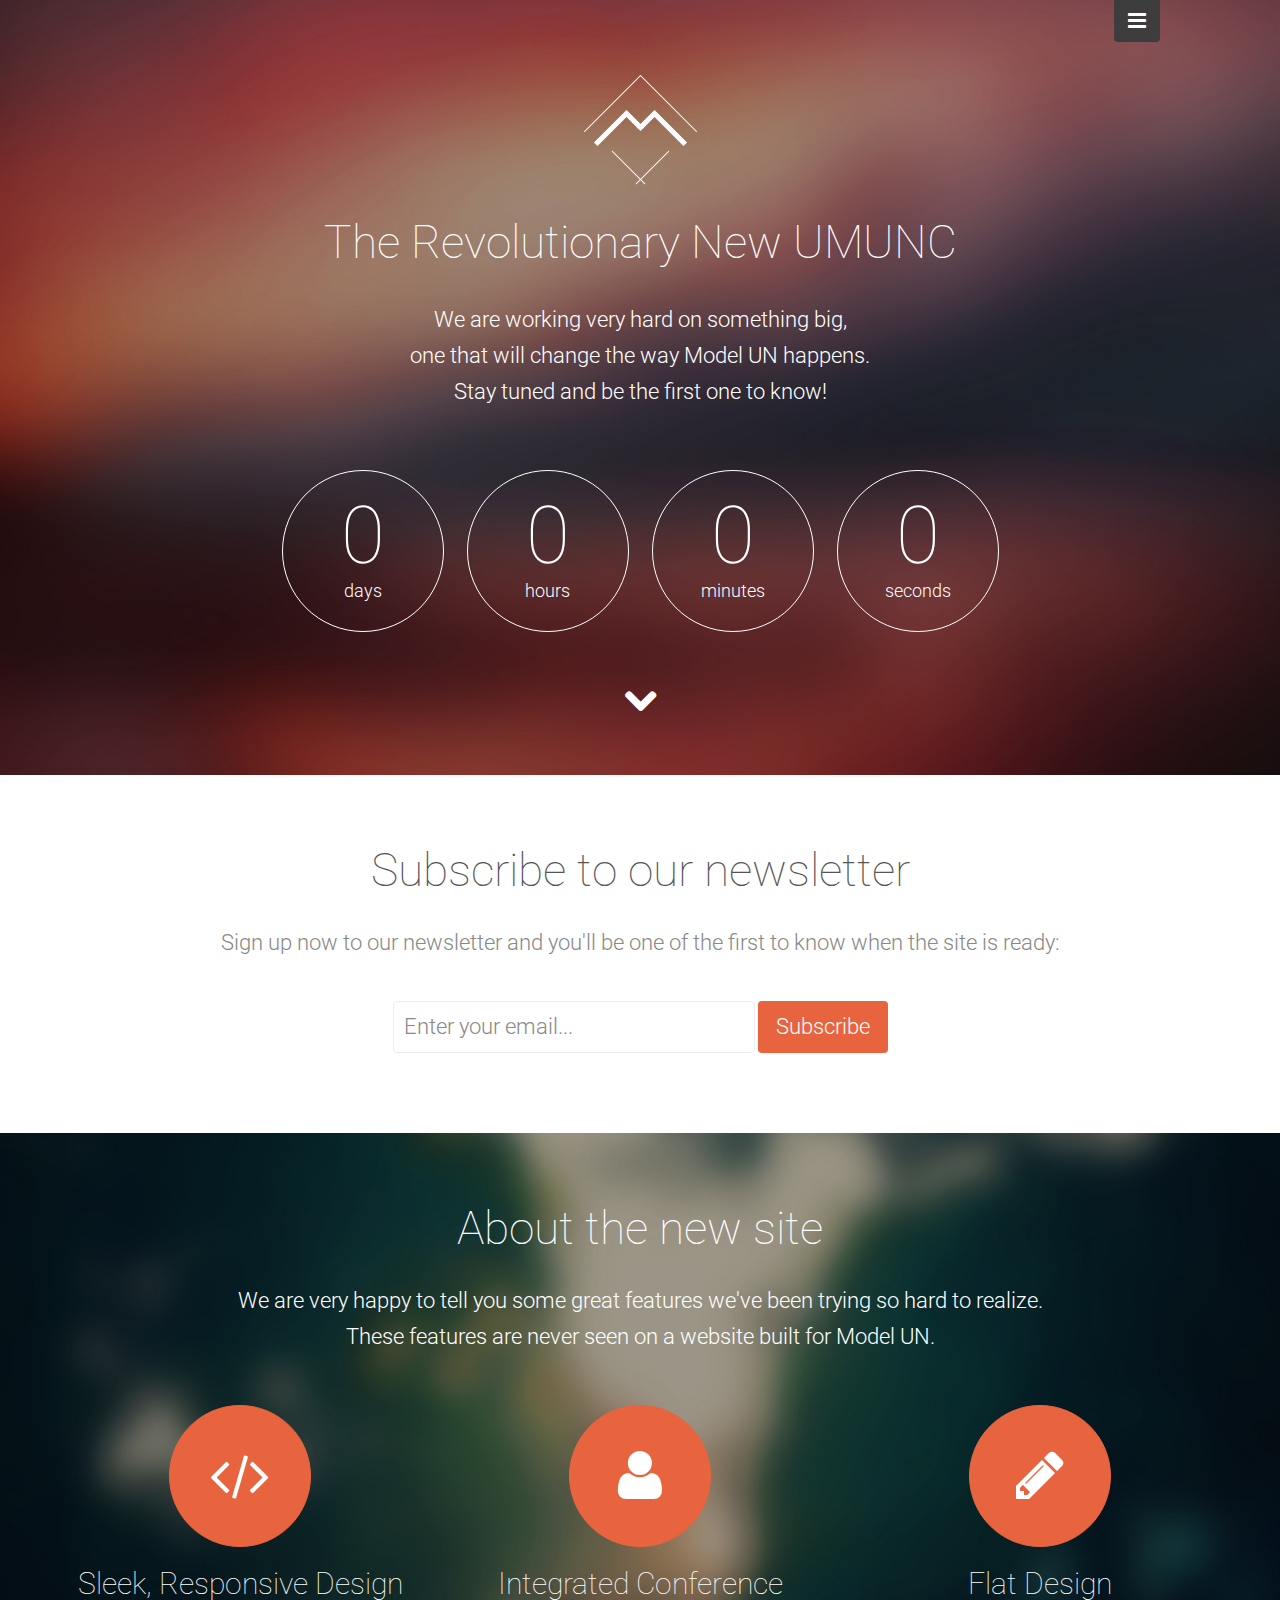
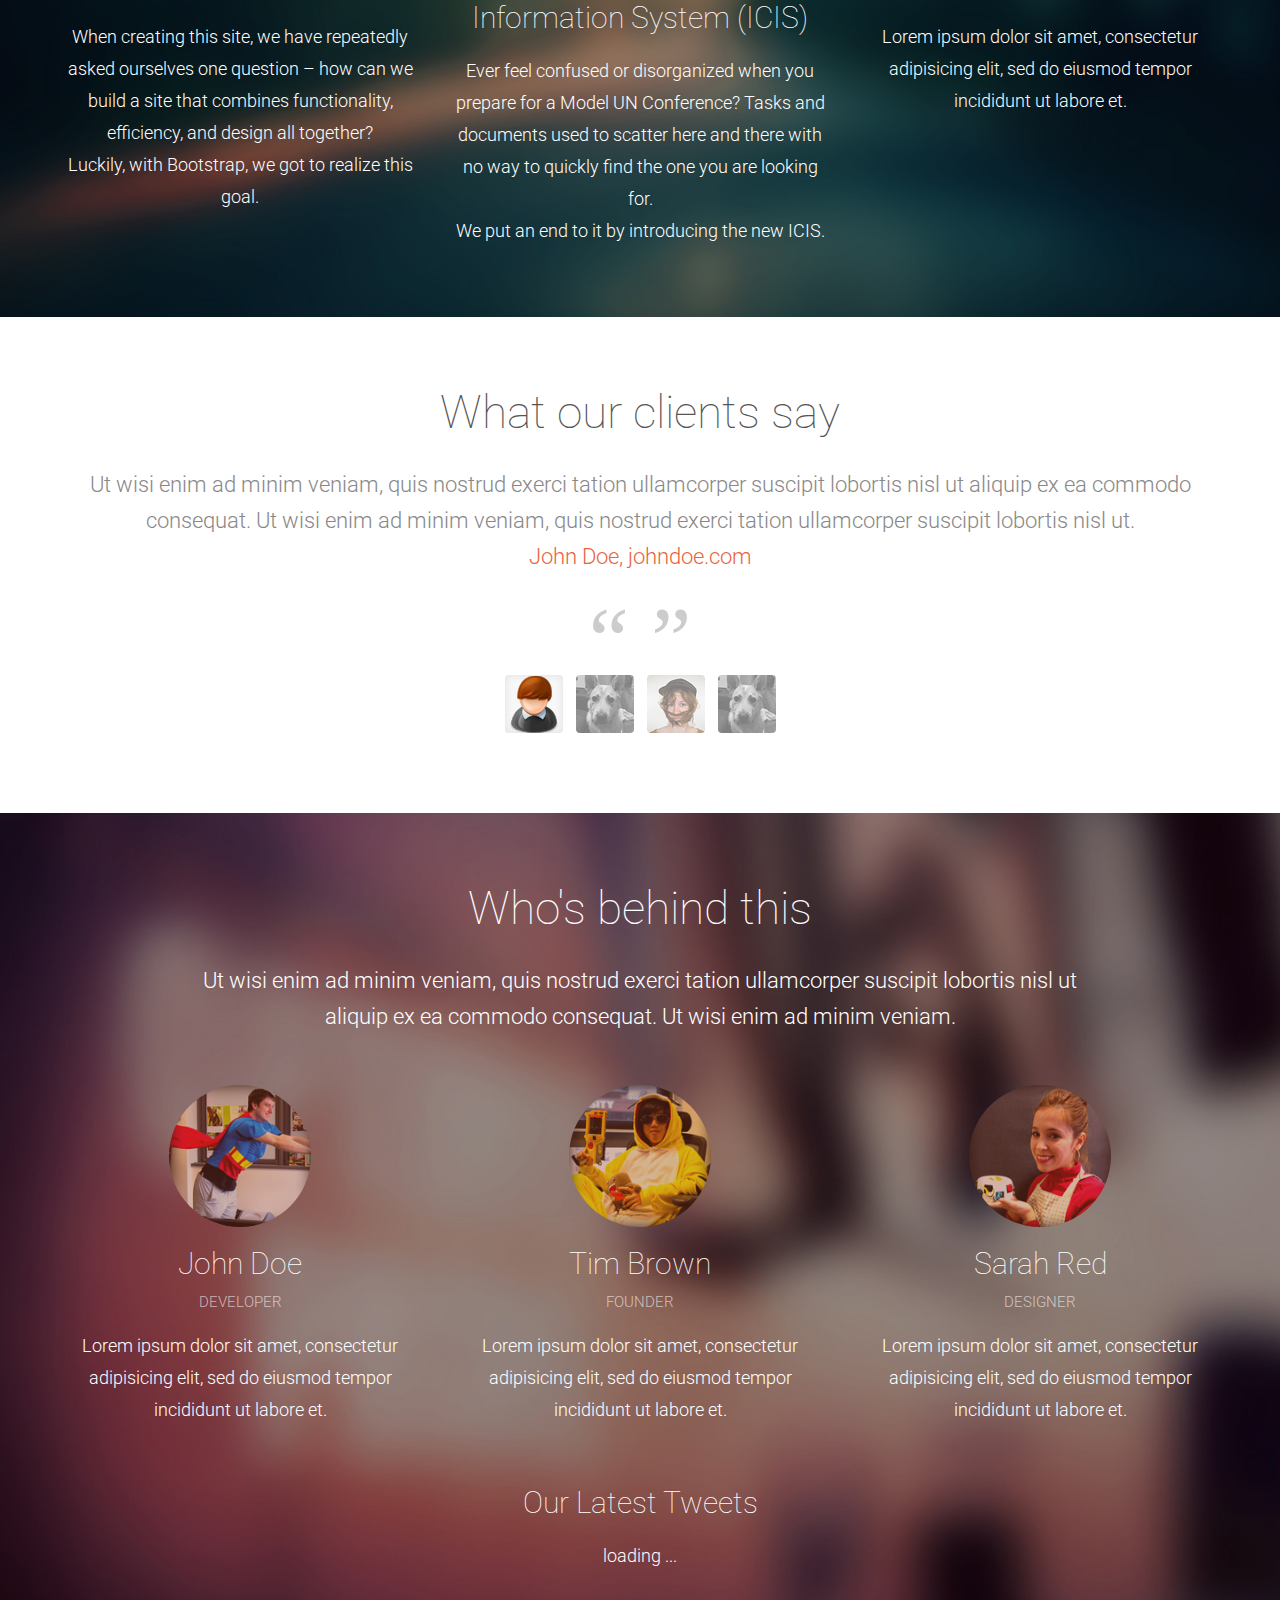
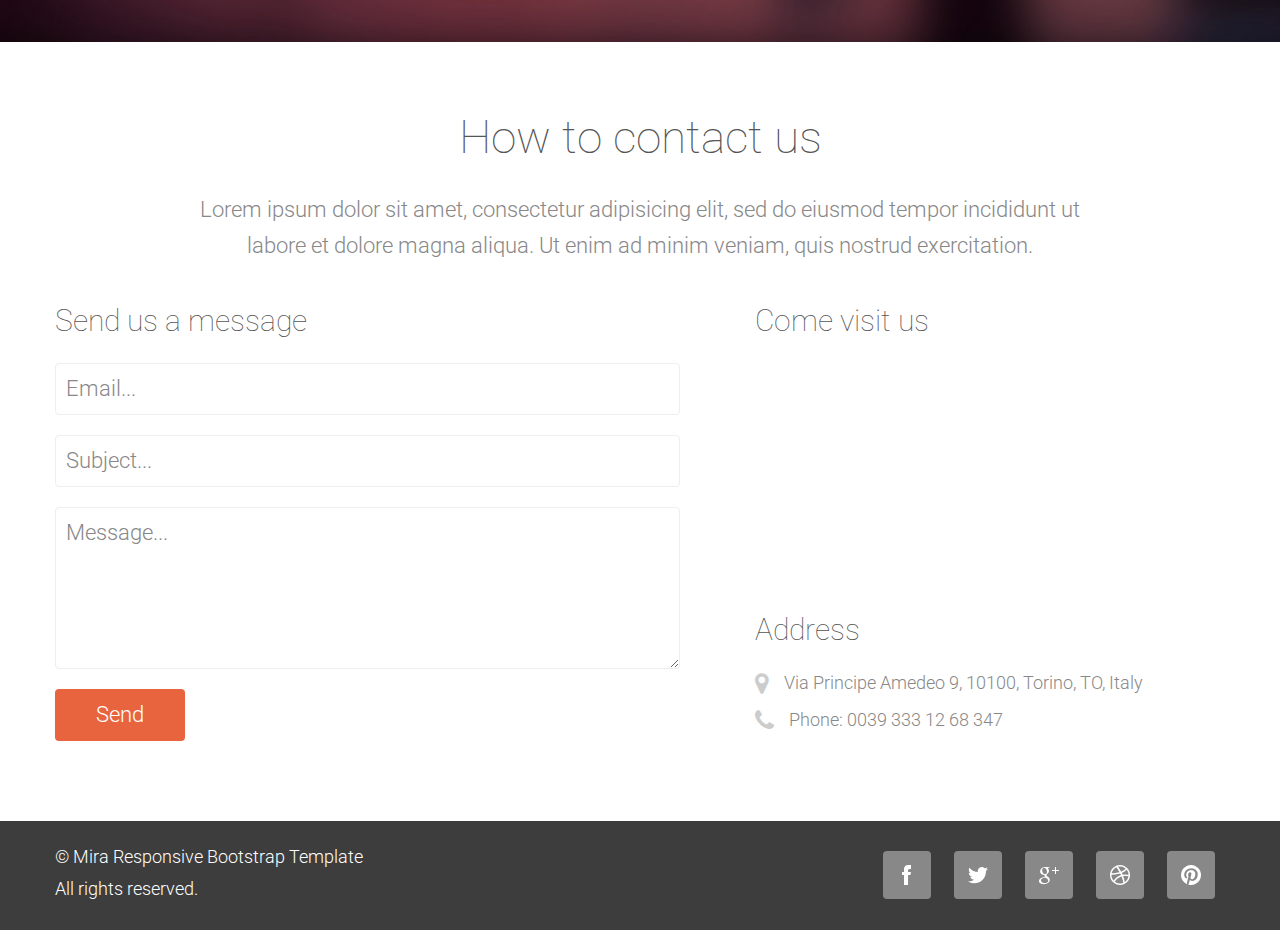
==== index.html @ 27af05a7 "Imported a coming soon template, half way modification." ====
<!DOCTYPE html>
<html lang="en">

    <head>

        <meta charset="utf-8">
        <title>UMUNC - We're Coming Soon!</title>
        <meta name="viewport" content="width=device-width, initial-scale=1.0">
        <meta name="description" content="">
        <meta name="author" content="">

        <!-- CSS -->
        <link rel="stylesheet" href="http://fonts.googleapis.com/css?family=Roboto:400,300,100,100italic,300italic,400italic,700,700italic">
        <link rel="stylesheet" href="assets/bootstrap/css/bootstrap.min.css">
        <link rel="stylesheet" href="assets/font-awesome/css/font-awesome.min.css">
        <link rel="stylesheet" href="assets/css/form-elements.css">
        <link rel="stylesheet" href="assets/ultimate-flat-social-icons/ultm-css/ultm-general.css">
		<link rel="stylesheet" href="assets/ultimate-flat-social-icons/ultm-css/ultm-sizes.css">
		<link rel="stylesheet" href="assets/ultimate-flat-social-icons/ultm-css/ultm-shapes.css">
		<link rel="stylesheet" href="assets/ultimate-flat-social-icons/ultm-css/ultm-bg-colors.css">
		<link rel="stylesheet" href="assets/ultimate-flat-social-icons/ultm-css/ultm-bg-images-48.css">
		<link rel="stylesheet" href="assets/ultimate-flat-social-icons/ultm-css/ultm-effects.css">
        <link rel="stylesheet" href="assets/css/style.css">
        <link rel="stylesheet" href="assets/css/media-queries.css">

        <!-- HTML5 shim, for IE6-8 support of HTML5 elements -->
        <!--[if lt IE 9]>
            <script src="http://html5shim.googlecode.com/svn/trunk/html5.js"></script>
        <![endif]-->

        <!-- Favicon and touch icons -->
        <link rel="shortcut icon" href="assets/ico/favicon.png">
        <link rel="apple-touch-icon-precomposed" sizes="144x144" href="assets/ico/apple-touch-icon-144-precomposed.png">
        <link rel="apple-touch-icon-precomposed" sizes="114x114" href="assets/ico/apple-touch-icon-114-precomposed.png">
        <link rel="apple-touch-icon-precomposed" sizes="72x72" href="assets/ico/apple-touch-icon-72-precomposed.png">
        <link rel="apple-touch-icon-precomposed" href="assets/ico/apple-touch-icon-57-precomposed.png">

    </head>

    <body>

		<!-- Top menu -->
		<nav>
			<a class="menu-top" href="">Top</a>
			<a class="menu-subscribe" href="">Subscribe</a>
			<a class="menu-project" href="">The project</a>
			<a class="menu-testimonials" href="">Testimonials</a>
			<a class="menu-about-us" href="">About us</a>
			<a class="menu-contact" href="">Contact</a>
			<div class="hide-menu">
				<a href="" rel="tooltip" data-placement="bottom" data-original-title="Hide menu">
					<i class="fa fa-bars"></i>
				</a>
			</div>
		</nav>
		<div class="show-menu">
			<a href="" rel="tooltip" data-placement="bottom" data-original-title="Show menu">
				<i class="fa fa-bars"></i>
			</a>
		</div>
		
        <!-- Coming Soon -->
        <div class="coming-soon">
            <div class="inner-bg">
                <div class="container">
                    <div class="row">
                        <div class="span12">
                        	<div class="logo">
                        		<h1><a href="">Mira - Responsive Coming Soon Template</a></h1>
                        	</div>
                            <h2>The Revolutionary New UMUNC</h2>
                            <p>
                            	We are working very hard on something big,<br>
                                one that will change the way Model UN happens.<br>
                                Stay tuned and be the first one to know!
                            </p>
                            <div class="timer">
                                <div class="days-wrapper">
                                    <span class="days"></span> <br>days
                                </div>
                                <div class="hours-wrapper">
                                    <span class="hours"></span> <br>hours
                                </div>
                                <div class="minutes-wrapper">
                                    <span class="minutes"></span> <br>minutes
                                </div>
                                <div class="seconds-wrapper">
                                    <span class="seconds"></span> <br>seconds
                                </div>
                            </div>
                            <p class="top-arrow">
                            	<i class="fa fa-chevron-down"></i>
                            </p>
                        </div>
                    </div>
                </div>
            </div>
        </div>

        <!-- Subscription form -->
        <div class="container">
            <div class="row">
                <div class="span12 subscribe">
                    <h3>Subscribe to our newsletter</h3>
                    <p>Sign up now to our newsletter and you'll be one of the first to know when the site is ready:</p>
                    <form class="form-inline" action="assets/subscribe.php" method="post">
                        <input type="text" name="email" placeholder="Enter your email...">
                        <button type="submit" class="btn">Subscribe</button>
                    </form>
                    <div class="success-message"></div>
                    <div class="error-message"></div>
                </div>
            </div>
        </div>
        
        <!-- About the new site -->
        <div class="about-container">
	        <div class="container">
	            <div class="row">
	                <div class="span12 about">
	                    <h3>About the new site</h3>
	                    <p>
	                    	We are very happy to tell you some great features
                            we've been trying so hard to realize.<br>
                            These features are never seen on a website built for Model UN.
	                    </p>
	                </div>
	            </div>
	            <div class="row">
	                <div class="span4 about-box-1">
	                	<div class="about-box-1-icon">
	                		<i class="fa fa-code"></i>
	                	</div>
	                    <h4>Sleek, Responsive Design</h4>
	                    <p>
	                    	When creating this site, we have repeatedly asked ourselves one question –
                            how can we build a site that combines functionality, efficiency, and design all together?<br>
                            Luckily, with Bootstrap, we got to realize this goal.
	                    </p>
	                </div>
	                <div class="span4 about-box-1">
	                	<div class="about-box-1-icon">
	                		<i class="fa fa-user"></i>
	                	</div>
	                    <h4>Integrated Conference Information System (ICIS)</h4>
	                    <p>
	                    	Ever feel confused or disorganized when you prepare for a Model UN Conference?
                            Tasks and documents used to scatter here and there with no way to quickly find the one you are looking for.<br>
                            We put an end to it by introducing the new ICIS.
	                    </p>
	                </div>
	                <div class="span4 about-box-1">
	                	<div class="about-box-1-icon">
	                		<i class="fa fa-pencil"></i>
	                	</div>
	                    <h4>Flat Design</h4>
	                    <p>
	                    	Lorem ipsum dolor sit amet, consectetur adipisicing elit, sed do eiusmod tempor incididunt ut 
	                    	labore et.
	                    </p>
	                </div>
	            </div>
	        </div>
        </div>
        
        <!-- Testimonials -->
        <div class="container">
            <div class="row">
                <div class="span12 testimonials">
                    <h3>What our clients say</h3>
                    <div class="testimonial-active"></div>
                    <div class="testimonial-quote">&ldquo; &rdquo;</div>
                    <div class="testimonial-single">
                    	<p>
                    		Ut wisi enim ad minim veniam, quis nostrud exerci tation ullamcorper suscipit 
                    		lobortis nisl ut aliquip ex ea commodo consequat. Ut wisi enim ad minim veniam, 
                    		quis nostrud exerci tation ullamcorper suscipit lobortis nisl ut.
                    		<br>
                    		<a href="">John Doe, johndoe.com</a>
                    	</p>
                    	<div class="testimonial-single-image">
                    		<img src="assets/img/testimonials/1.jpg" alt="">
                    	</div>
                    </div>
                    <div class="testimonial-single">
                    	<p>
                    		Lorem ipsum dolor sit amet, consectetur adipisicing elit, sed do eiusmod tempor incididunt 
                    		ut labore et. Lorem ipsum dolor sit amet, consectetur adipisicing elit, sed do eiusmod tempor 
                    		incididunt ut labore et. Lorem ipsum dolor sit amet.
                    		<br>
                    		<a href="">Jane Jonsson, blog.jane.com</a>
                    	</p>
                    	<div class="testimonial-single-image">
                    		<img src="assets/img/testimonials/2.jpg" alt="">
                    	</div>
                    </div>
                    <div class="testimonial-single">
                    	<p>
                    		Ut wisi enim ad minim veniam, quis nostrud exerci tation ullamcorper suscipit 
                    		lobortis nisl ut aliquip ex ea commodo consequat. Ut wisi enim ad minim veniam, 
                    		quis nostrud exerci tation ullamcorper suscipit lobortis nisl ut.
                    		<br>
                    		<a href="">John Doe, johndoe.com</a>
                    	</p>
                    	<div class="testimonial-single-image">
                    		<img src="assets/img/testimonials/3.jpg" alt="">
                    	</div>
                    </div>
                    <div class="testimonial-single">
                    	<p>
                    		Lorem ipsum dolor sit amet, consectetur adipisicing elit, sed do eiusmod tempor incididunt 
                    		ut labore et. Lorem ipsum dolor sit amet, consectetur adipisicing elit, sed do eiusmod tempor 
                    		incididunt ut labore et. Lorem ipsum dolor sit amet.
                    		<br>
                    		<a href="">Jane Jonsson, blog.jane.com</a>
                    	</p>
                    	<div class="testimonial-single-image">
                    		<img src="assets/img/testimonials/2.jpg" alt="">
                    	</div>
                    </div>
                </div>
            </div>
        </div>
        
        <!-- Who's behind this -->
        <div class="whos-behind-container">
	        <div class="container">
	            <div class="row">
	                <div class="span12 whos-behind">
	                    <h3>Who's behind this</h3>
	                    <p>
	                    	Ut wisi enim ad minim veniam, quis nostrud exerci tation ullamcorper suscipit 
	                    	lobortis nisl ut aliquip ex ea commodo consequat. Ut wisi enim ad minim veniam.
	                    </p>
	                </div>
	            </div>
	            <div class="row">
	                <div class="span4 whos-behind-box-1">
	                	<div class="whos-behind-photo">
	                		<img src="assets/img/team/1.jpg" alt="">
	                		<div class="whos-behind-social">
	                			<a href=""><i class="fa fa-facebook"></i></a>
	                			<a href=""><i class="fa fa-twitter"></i></a>
	                			<a href=""><i class="fa fa-linkedin"></i></a>
	                			<a href=""><i class="fa fa-envelope"></i></a>
	                		</div>
	                	</div>
	                    <h4>John Doe</h4>
	                    <h5>Developer</h5>
	                    <p>
	                    	Lorem ipsum dolor sit amet, consectetur adipisicing elit, sed do eiusmod tempor incididunt ut 
	                    	labore et.
	                    </p>
	                </div>
	                <div class="span4 whos-behind-box-1">
	                	<div class="whos-behind-photo">
	                		<img src="assets/img/team/2.jpg" alt="">
	                		<div class="whos-behind-social">
	                			<a href=""><i class="fa fa-facebook"></i></a>
	                			<a href=""><i class="fa fa-twitter"></i></a>
	                			<a href=""><i class="fa fa-linkedin"></i></a>
	                			<a href=""><i class="fa fa-envelope"></i></a>
	                		</div>
	                	</div>
	                    <h4>Tim Brown</h4>
	                    <h5>Founder</h5>
	                    <p>
	                    	Lorem ipsum dolor sit amet, consectetur adipisicing elit, sed do eiusmod tempor incididunt ut 
	                    	labore et.
	                    </p>
	                </div>
	                <div class="span4 whos-behind-box-1">
	                	<div class="whos-behind-photo">
	                		<img src="assets/img/team/3.jpg" alt="">
	                		<div class="whos-behind-social">
	                			<a href=""><i class="fa fa-facebook"></i></a>
	                			<a href=""><i class="fa fa-twitter"></i></a>
	                			<a href=""><i class="fa fa-linkedin"></i></a>
	                			<a href=""><i class="fa fa-envelope"></i></a>
	                		</div>
	                	</div>
	                    <h4>Sarah Red</h4>
	                    <h5>Designer</h5>
	                    <p>
	                    	Lorem ipsum dolor sit amet, consectetur adipisicing elit, sed do eiusmod tempor incididunt ut 
	                    	labore et.
	                    </p>
	                </div>
	            </div>
	            <!-- Latest tweets -->
	            <div class="row">
	                <div class="span12 latest-tweets">
	                    <h4>Our Latest Tweets</h4>
	                    <p class="tweet-active"></p>
	                    <div class="tweets"></div>
	                </div>
	            </div>
	        </div>
        </div>
        
        <!-- How to contact us -->
        <div class="container">
            <div class="row">
                <div class="span12 contact">
                    <h3>How to contact us</h3>
                    <p>
                    	Lorem ipsum dolor sit amet, consectetur adipisicing elit, sed do eiusmod tempor incididunt ut 
	                    labore et dolore magna aliqua. Ut enim ad minim veniam, quis nostrud exercitation.
                    </p>
                </div>
            </div>
            <div class="row">
                <div class="span7 contact-form">
                    <h4>Send us a message</h4>
                    <form method="post" action="assets/contact.php">
                        <input type="text" name="email" placeholder="Email..." class="contact-email">
                        <input type="text" name="subject" placeholder="Subject..." class="contact-subject">
                        <textarea name="message" placeholder="Message..."></textarea>
                        <button type="submit">Send</button>
                    </form>
                </div>
                <div class="span5 contact-address">
                    <h4>Come visit us</h4>
                    <div class="map"></div>
                    <h4>Address</h4>
                    <p><i class="fa fa-map-marker"></i>Via Principe Amedeo 9, 10100, Torino, TO, Italy</p>
                    <p><i class="fa fa-phone"></i>Phone: 0039 333 12 68 347</p>
                </div>
            </div>
        </div>
        
        <!-- Footer -->
        <footer>
	        <div class="container">
	            <div class="row">
	                <div class="span7 footer-copyright">
	                    <p>&copy; Mira Responsive Bootstrap Template<br>All rights reserved.</p>
	                </div>
	                <div class="span5 footer-social">
	                    <a class="ultm ultm-facebook ultm-48 ultm-square ultm-gray-to-color" href=""></a>
	                    <a class="ultm ultm-twitter ultm-48 ultm-square ultm-gray-to-color" href=""></a>
	                    <a class="ultm ultm-google-plus-1 ultm-48 ultm-square ultm-gray-to-color" href=""></a>
	                    <a class="ultm ultm-dribbble ultm-48 ultm-square ultm-gray-to-color" href=""></a>
	                    <a class="ultm ultm-pinterest ultm-48 ultm-square ultm-gray-to-color" href=""></a>
	                </div>
	            </div>
	        </div>
        </footer>
        

        <!-- Javascript -->
        <script src="assets/js/jquery-1.10.2.min.js"></script>
        <script src="assets/bootstrap/js/bootstrap.min.js"></script>
        <script src="assets/js/jquery.backstretch.min.js"></script>
        <script src="assets/js/jquery.countdown.min.js"></script>
        <script src="assets/twitter/jquery.tweet.min.js"></script>
        <script src="http://maps.google.com/maps/api/js?sensor=true"></script>
        <script src="assets/js/jquery.ui.map.min.js"></script>
        <script src="assets/js/scripts.js"></script>

    </body>

</html>
---- assets/css/form-elements.css ----
input[type="text"], 
textarea {
    margin: 0;
    padding: 0 10px;
    background: #fff;
    border: 1px solid #eee;
    font-family: 'Roboto', sans-serif;
    font-size: 22px;
    font-weight: 300;
    line-height: 50px;
    color: #888;
    -moz-border-radius: 4px;
    -webkit-border-radius: 4px;
    border-radius: 4px;
    -moz-box-shadow: none;
    -webkit-box-shadow: none;
    box-shadow: none;
}

input[type="text"]:focus, 
textarea:focus {
    border: 1px solid #e8643e;
    -moz-box-shadow: none;
    -webkit-box-shadow: none;
    box-shadow: none;
}

input[type="text"]:-moz-placeholder, textarea:-moz-placeholder { color: #888; }
input[type="text"]:-ms-input-placeholder, textarea:-ms-input-placeholder { color: #888; }
input[type="text"]::-webkit-input-placeholder, textarea::-webkit-input-placeholder { color: #888; }


.subscribe button, 
.contact-form button {
    margin: 0;
    padding: 0;
    background: #e8643e;
    border: 0;
    font-family: 'Roboto', sans-serif;
    font-size: 22px;
    font-weight: 300;
    line-height: 52px;
    color: #fff;
    -moz-border-radius: 4px;
    -webkit-border-radius: 4px;
    border-radius: 4px;
    text-shadow: none;
    -moz-box-shadow: none;
    -webkit-box-shadow: none;
    box-shadow: none;
    -o-transition: all .3s;
    -moz-transition: all .3s;
    -webkit-transition: all .3s;
    -ms-transition: all .3s;
    transition: all .3s;
}

.subscribe button:hover, 
.contact-form button:hover {
    background: #eee;
    color: #888;
    -o-transition: all .3s;
    -moz-transition: all .3s;
    -webkit-transition: all .3s;
    -ms-transition: all .3s;
    transition: all .3s;
}

.subscribe button:active, 
.contact-form button:active {
    background: #eee;
    color: #888;
    -moz-box-shadow: none;
    -webkit-box-shadow: none;
    box-shadow: none;
}
---- assets/ultimate-flat-social-icons/ultm-css/ultm-general.css ----
.ultm {
	display: inline-block;
	margin: 10px;
	background-repeat: no-repeat;
	background-position: center center;
}
---- assets/ultimate-flat-social-icons/ultm-css/ultm-sizes.css ----
.ultm-48 {
	width: 48px;
	height: 48px;
}
---- assets/ultimate-flat-social-icons/ultm-css/ultm-shapes.css ----
/* Square */
.ultm-48.ultm-square {
	-moz-border-radius: 4px;
	-webkit-border-radius: 4px;
	border-radius: 4px;
}

/* Circle */
.ultm-48.ultm-circle {
	-moz-border-radius: 26px;
	-webkit-border-radius: 26px;
	border-radius: 26px;
}
---- assets/ultimate-flat-social-icons/ultm-css/ultm-bg-colors.css ----
.ultm-twitter, 
.ultm-twitter.ultm-gray-to-color:hover { background-color: #54c1de; }

.ultm-rss, 
.ultm-rss.ultm-gray-to-color:hover { background-color: #fcba55; }

.ultm-facebook, 
.ultm-facebook.ultm-gray-to-color:hover { background-color: #6686b7; }

.ultm-dribbble, 
.ultm-dribbble.ultm-gray-to-color:hover { background-color: #f5a1bb; }

.ultm-vimeo, 
.ultm-vimeo.ultm-gray-to-color:hover { background-color: #4bbae0; }

.ultm-pinterest, 
.ultm-pinterest.ultm-gray-to-color:hover { background-color: #ff5e63; }

.ultm-instagram-1, 
.ultm-instagram-1.ultm-gray-to-color:hover { background-color: #527fa4; }

.ultm-linkedin, 
.ultm-linkedin.ultm-gray-to-color:hover { background-color: #50a6c1; }

.ultm-youtube-1, 
.ultm-youtube-1.ultm-gray-to-color:hover { background-color: #ee4442; }

.ultm-skype, 
.ultm-skype.ultm-gray-to-color:hover { background-color: #3cb0ee; }

.ultm-flickr-2, 
.ultm-flickr-2.ultm-gray-to-color:hover { background-color: #4c98ff; }

.ultm-myspace-2, 
.ultm-myspace-2.ultm-gray-to-color:hover { background-color: #30a8ed; }

.ultm-google-plus-1, 
.ultm-google-plus-1.ultm-gray-to-color:hover { background-color: #e55e4c; }

.ultm-digg-1, 
.ultm-digg-1.ultm-gray-to-color:hover { background-color: #16acdb; }

.ultm-deviantart, 
.ultm-deviantart.ultm-gray-to-color:hover { background-color: #6caf7e; }

.ultm-wordpress, 
.ultm-wordpress.ultm-gray-to-color:hover { background-color: #47a5cf; }

.ultm-github-1, 
.ultm-github-1.ultm-gray-to-color:hover { background-color: #b3b3b3; }

.ultm-stumbleupon, 
.ultm-stumbleupon.ultm-gray-to-color:hover { background-color: #ff7144; }

.ultm-behance, 
.ultm-behance.ultm-gray-to-color:hover { background-color: #2faee1; }

.ultm-tumblr, 
.ultm-tumblr.ultm-gray-to-color:hover { background-color: #476b89; }

.ultm-feedburner-1, 
.ultm-feedburner-1.ultm-gray-to-color:hover { background-color: #f5535a; }

.ultm-android, 
.ultm-android.ultm-gray-to-color:hover { background-color: #a3ca30; }

.ultm-apple, 
.ultm-apple.ultm-gray-to-color:hover { background-color: #b3b3b3; }

.ultm-email-1, 
.ultm-email-1.ultm-gray-to-color:hover { background-color: #35c7ed; }

.ultm-blogger, 
.ultm-blogger.ultm-gray-to-color:hover { background-color: #f39d38; }
---- assets/ultimate-flat-social-icons/ultm-css/ultm-bg-images-48.css ----
/* Devices with normal screens */
.ultm-48.ultm-twitter { background-image: url(../ultm-bg-images/20x20/twitter.png); }
.ultm-48.ultm-rss { background-image: url(../ultm-bg-images/20x20/rss.png); }
.ultm-48.ultm-facebook { background-image: url(../ultm-bg-images/20x20/facebook.png); }
.ultm-48.ultm-dribbble { background-image: url(../ultm-bg-images/20x20/dribbble.png); }
.ultm-48.ultm-vimeo { background-image: url(../ultm-bg-images/20x20/vimeo.png); }
.ultm-48.ultm-pinterest { background-image: url(../ultm-bg-images/20x20/pinterest.png); }
.ultm-48.ultm-instagram-1 { background-image: url(../ultm-bg-images/20x20/instagram-1.png); }
.ultm-48.ultm-linkedin { background-image: url(../ultm-bg-images/20x20/linkedin.png); }
.ultm-48.ultm-youtube-1 { background-image: url(../ultm-bg-images/20x20/youtube-1.png); }
.ultm-48.ultm-skype { background-image: url(../ultm-bg-images/20x20/skype.png); }
.ultm-48.ultm-flickr-2 { background-image: url(../ultm-bg-images/20x20/flickr-2.png); }
.ultm-48.ultm-myspace-2 { background-image: url(../ultm-bg-images/20x20/myspace-2.png); }
.ultm-48.ultm-google-plus-1 { background-image: url(../ultm-bg-images/20x20/google-plus-1.png); }
.ultm-48.ultm-digg-1 { background-image: url(../ultm-bg-images/20x20/digg-1.png); }
.ultm-48.ultm-deviantart { background-image: url(../ultm-bg-images/20x20/deviantart.png); }
.ultm-48.ultm-wordpress { background-image: url(../ultm-bg-images/20x20/wordpress.png); }
.ultm-48.ultm-github-1 { background-image: url(../ultm-bg-images/20x20/github-1.png); }
.ultm-48.ultm-stumbleupon { background-image: url(../ultm-bg-images/20x20/stumbleupon.png); }
.ultm-48.ultm-behance { background-image: url(../ultm-bg-images/20x20/behance.png); }
.ultm-48.ultm-tumblr { background-image: url(../ultm-bg-images/20x20/tumblr.png); }
.ultm-48.ultm-feedburner-1 { background-image: url(../ultm-bg-images/20x20/feedburner-1.png); }
.ultm-48.ultm-android { background-image: url(../ultm-bg-images/20x20/android.png); }
.ultm-48.ultm-apple { background-image: url(../ultm-bg-images/20x20/apple.png); }
.ultm-48.ultm-email-1 { background-image: url(../ultm-bg-images/20x20/email-1.png); }
.ultm-48.ultm-blogger { background-image: url(../ultm-bg-images/20x20/blogger.png); }


/* Devices with high-resolution screens */
@media only screen and (-webkit-min-device-pixel-ratio: 1.5),
only screen and (-moz-min-device-pixel-ratio: 1.5),
only screen and (-o-min-device-pixel-ratio: 3/2),
only screen and (min-device-pixel-ratio: 1.5) {

	.ultm-48 { background-size: 20px 20px; }

	.ultm-48.ultm-twitter { background-image: url(../ultm-bg-images/40x40/twitter.png); }
	.ultm-48.ultm-rss { background-image: url(../ultm-bg-images/40x40/rss.png); }
	.ultm-48.ultm-facebook { background-image: url(../ultm-bg-images/40x40/facebook.png); }
	.ultm-48.ultm-dribbble { background-image: url(../ultm-bg-images/40x40/dribbble.png); }
	.ultm-48.ultm-vimeo { background-image: url(../ultm-bg-images/40x40/vimeo.png); }
	.ultm-48.ultm-pinterest { background-image: url(../ultm-bg-images/40x40/pinterest.png); }
	.ultm-48.ultm-instagram-1 { background-image: url(../ultm-bg-images/40x40/instagram-1.png); }
	.ultm-48.ultm-linkedin { background-image: url(../ultm-bg-images/40x40/linkedin.png); }
	.ultm-48.ultm-youtube-1 { background-image: url(../ultm-bg-images/40x40/youtube-1.png); }
	.ultm-48.ultm-skype { background-image: url(../ultm-bg-images/40x40/skype.png); }
	.ultm-48.ultm-flickr-2 { background-image: url(../ultm-bg-images/40x40/flickr-2.png); }
	.ultm-48.ultm-myspace-2 { background-image: url(../ultm-bg-images/40x40/myspace-2.png); }
	.ultm-48.ultm-google-plus-1 { background-image: url(../ultm-bg-images/40x40/google-plus-1.png); }
	.ultm-48.ultm-digg-1 { background-image: url(../ultm-bg-images/40x40/digg-1.png); }
	.ultm-48.ultm-deviantart { background-image: url(../ultm-bg-images/40x40/deviantart.png); }
	.ultm-48.ultm-wordpress { background-image: url(../ultm-bg-images/40x40/wordpress.png); }
	.ultm-48.ultm-github-1 { background-image: url(../ultm-bg-images/40x40/github-1.png); }
	.ultm-48.ultm-stumbleupon { background-image: url(../ultm-bg-images/40x40/stumbleupon.png); }
	.ultm-48.ultm-behance { background-image: url(../ultm-bg-images/40x40/behance.png); }
	.ultm-48.ultm-tumblr { background-image: url(../ultm-bg-images/40x40/tumblr.png); }
	.ultm-48.ultm-feedburner-1 { background-image: url(../ultm-bg-images/40x40/feedburner-1.png); }
	.ultm-48.ultm-android { background-image: url(../ultm-bg-images/40x40/android.png); }
	.ultm-48.ultm-apple { background-image: url(../ultm-bg-images/40x40/apple.png); }
	.ultm-48.ultm-email-1 { background-image: url(../ultm-bg-images/40x40/email-1.png); }
	.ultm-48.ultm-blogger { background-image: url(../ultm-bg-images/40x40/blogger.png); }

}
---- assets/ultimate-flat-social-icons/ultm-css/ultm-effects.css ----
/* Gray to colored on hover */
.ultm-gray-to-color {
	background-color: #888;
	-o-transition: all .2s;
	-moz-transition: all .2s;
	-webkit-transition: all .2s;
	-ms-transition: all .2s;
	transition: all .2s;
}

/* Colored to gray on hover */
.ultm-color-to-gray {
	-o-transition: all .2s;
	-moz-transition: all .2s;
	-webkit-transition: all .2s;
	-ms-transition: all .2s;
	transition: all .2s;
}

.ultm-color-to-gray:hover {
	background-color: #888;
}
---- assets/css/style.css ----
body {
    background: #fff;
    font-family: 'Roboto', sans-serif;
    font-weight: 300;
}

strong { font-weight: 700; }

a, a:hover, a:focus {
	color: #e8643e;
	text-decoration: none;
    -o-transition: all .3s;
    -moz-transition: all .3s;
    -webkit-transition: all .3s;
    -ms-transition: all .3s;
    transition: all .3s;
}

::-moz-selection { background: #e8643e; color: #fff; text-shadow: none; }
::selection { background: #e8643e; color: #fff; text-shadow: none; }


/***** Top menu *****/

nav {
	display: none;
	position: fixed;
	top: 0;
	left: 0;
	width: 100%;
	z-index: 998;
	background: #3d3d3d;
	font-size: 18px;
	color: #fff;
    line-height: 32px;
    text-align: center;
}

nav a {
	display: inline-block;
	margin: 0 15px;
	padding: 10px 0;
	color: #fff;
}
nav a:hover { color: #e8643e; }
nav a:focus { color: #fff; }

.show-menu, .hide-menu {
	position: absolute;
	top: -6px;
	right: 100px;
	padding: 0 20px;
	z-index: 999;
	text-align: center;
}

.show-menu a, .hide-menu a {
	display: inline-block;
	width: 46px;
	height: 32px;
	padding-top: 16px;
	background: #3d3d3d;
	font-size: 21px;
	color: #fff;
	-moz-border-radius: 4px;
    -webkit-border-radius: 4px;
    border-radius: 4px;
}
.show-menu a:hover, .hide-menu a:hover { color: #fff; }


/***** Coming Soon *****/

.coming-soon {
    margin: 0 auto;
    text-align: center;
    color: #fff;
}

.inner-bg {
    padding: 75px 0 40px 0;
}

.coming-soon .logo {
	padding-bottom: 20px;
}

.coming-soon .logo h1 {
	margin: 0;
}

.coming-soon .logo a {
	display: inline-block;
	width: 113px;
	height: 110px;
	background: url(../img/logo.png) center center no-repeat;
	text-indent: -99999px;
}

.coming-soon .logo a:before {
	content: url(../img/logo-hover.png);
	width: 0;
	height: 0;
	visibility: hidden;
}
.coming-soon .logo a:hover { background-image: url(../img/logo-hover.png); }

.coming-soon h2 {
    font-size: 46px;
    font-weight: 100;
}

.coming-soon p {
	margin: 40px 0 10px 0;
	padding: 0 320px;
    font-size: 22px;
    line-height: 36px;
}

.timer {
    margin-top: 60px;
}

.timer .days-wrapper,
.timer .hours-wrapper,
.timer .minutes-wrapper,
.timer .seconds-wrapper {
    display: inline-block;
    width: 160px;
    height: 140px;
    margin: 0 10px;
    padding-top: 20px;
    border: 1px solid #fff;
    font-size: 18px;
    -moz-border-radius: 85px;
    -webkit-border-radius: 85px;
    border-radius: 85px;
    cursor: pointer;
    -o-transition: all .3s;
    -moz-transition: all .3s;
    -webkit-transition: all .3s;
    -ms-transition: all .3s;
    transition: all .3s;
}

.timer .days-wrapper:hover,
.timer .hours-wrapper:hover,
.timer .minutes-wrapper:hover,
.timer .seconds-wrapper:hover {
    background: #e8643e;
    border: 1px solid #e8643e;
    -o-transition: all .3s;
    -moz-transition: all .3s;
    -webkit-transition: all .3s;
    -ms-transition: all .3s;
    transition: all .3s;
}

.timer .days,
.timer .hours,
.timer .minutes,
.timer .seconds {
    font-size: 80px;
    font-weight: 100;
    line-height: 90px;
}

.coming-soon p.top-arrow {
	margin-top: 50px;
	font-size: 36px;
}

.coming-soon p.top-arrow i {
	position: relative;
	width: 100px;
	height: 37px;
	overflow: hidden;
	cursor: pointer;
}

.coming-soon p.top-arrow i:before {
	position: absolute;
	top: 0;
	left: 33.5px;
}

.coming-soon p.top-arrow i:after {
	content: "scroll down";
	position: absolute;
	top: -30px;
	left: 0;
	width: 100px;
	font-family: 'Roboto', sans-serif;
	font-size: 18px;
	font-weight: 300;
}

.coming-soon p.top-arrow i:before, 
.coming-soon p.top-arrow i:after {
	-o-transition: all .3s;
    -moz-transition: all .3s;
    -webkit-transition: all .3s;
    -ms-transition: all .3s;
    transition: all .3s;
}

.coming-soon p.top-arrow i:hover:before { top: 40px; }
.coming-soon p.top-arrow i:hover:after { top: 10px; }


/***** Subscription form *****/

.subscribe {
    margin-top: 60px;
    text-align: center;
}

.subscribe h3 {
    font-size: 46px;
    font-weight: 100;
    color: #555;
    line-height: 50px;
}

.subscribe p {
	margin-top: 30px;
    font-size: 22px;
    color: #888;
    line-height: 36px;
}

.subscribe form {
    margin-top: 40px;
}

.subscribe form input {
    width: 340px;
    height: 50px;
}

.subscribe form button {
    width: 130px;
    height: 52px;
}

.success-message, .error-message {
    font-size: 22px;
    color: #888;
    line-height: 36px;
}

.success-message {
	margin: 20px 0 10px 0;
}

.error-message {
	margin: 10px 0;
	color: #e8643e;
}


/***** About the new site *****/

.about-container {
    margin: 60px auto 0 auto;
    padding-bottom: 60px;
    color: #fff;
    text-align: center;
}

.about {
    margin-top: 60px;
    padding-bottom: 10px;
}

.about h3 {
    font-size: 46px;
    font-weight: 100;
    line-height: 50px;
}

.about p {
	margin-top: 30px;
	padding: 0 120px;
    font-size: 22px;
    line-height: 36px;
}

.about-box-1 {
	margin-top: 30px;
}

.about-box-1 h4 {
	padding: 10px 0;
	font-size: 30px;
    font-weight: 100;
    line-height: 34px;
}

.about-box-1 p {
	font-size: 18px;
    line-height: 32px;
}

.about-box-1 .about-box-1-icon {
    width: 140px;
    height: 98px;
    margin: 0 auto;
    padding-top: 42px;
    background: #e8643e;
    border: 1px solid #e8643e;
    font-size: 56px;
    -moz-border-radius: 85px;
    -webkit-border-radius: 85px;
    border-radius: 85px;
    cursor: pointer;
    -o-transition: all .3s;
    -moz-transition: all .3s;
    -webkit-transition: all .3s;
    -ms-transition: all .3s;
    transition: all .3s;
}

.about-box-1 .about-box-1-icon:hover {
    background: none;
    border: 1px solid #fff;
    -o-transition: all .3s;
    -moz-transition: all .3s;
    -webkit-transition: all .3s;
    -ms-transition: all .3s;
    transition: all .3s;
}


/***** Testimonials *****/

.testimonials {
    margin-top: 60px;
    padding-bottom: 70px;
    text-align: center;
}

.testimonials h3 {
    font-size: 46px;
    font-weight: 100;
    color: #555;
    line-height: 50px;
}

.testimonials p {
	margin-top: 30px;
    font-size: 22px;
    color: #888;
    line-height: 36px;
}

.testimonial-single {
	display: inline-block;
}

.testimonial-single p {
	display: none;
}

.testimonial-single-image {
	display: inline-block;
	width: 58px;
	margin: 0 5px 10px 5px;
}

.testimonial-single-image img {
	width: 100%;
	opacity: 0.5;
	cursor: pointer;
	-moz-border-radius: 4px;
    -webkit-border-radius: 4px;
    border-radius: 4px;
    -o-transition: all .3s;
    -moz-transition: all .3s;
    -webkit-transition: all .3s;
    -ms-transition: all .3s;
    transition: all .3s;
}

.testimonial-active {
	padding-bottom: 20px;
}

.testimonial-quote {
	font-family: Georgia, serif;
	font-size: 90px;
	line-height: 70px;
	color: #ccc;
}


/***** Who's behind this *****/

.whos-behind-container {
    margin: 0 auto;
    padding-bottom: 60px;
    color: #fff;
    text-align: center;
}

.whos-behind {
    margin-top: 60px;
    padding-bottom: 10px;
}

.whos-behind h3 {
    font-size: 46px;
    font-weight: 100;
    line-height: 50px;
}

.whos-behind p {
	margin-top: 30px;
	padding: 0 120px;
    font-size: 22px;
    line-height: 36px;
}

.whos-behind-box-1 {
	margin-top: 30px;
}

.whos-behind-box-1 h4 {
	padding: 10px 0 0 0;
	font-size: 30px;
    font-weight: 100;
    line-height: 34px;
}

.whos-behind-box-1 h5 {
	padding-bottom: 7px;
	font-size: 15px;
    font-weight: 300;
    line-height: 22px;
    color: #fff;
    color: rgba(255, 255, 255, 0.6);
    text-transform: uppercase;
}

.whos-behind-box-1 p {
	font-size: 18px;
    line-height: 32px;
}

.whos-behind-box-1 .whos-behind-photo {
	position: relative;
    width: 142px;
    height: 142px;
    margin: 0 auto;
    overflow: hidden;
    cursor: pointer;
}

.whos-behind-box-1 .whos-behind-photo img {
	width: 100%;
	-moz-border-radius: 85px;
	-webkit-border-radius: 85px;
	border-radius: 85px;
}

.whos-behind-box-1 .whos-behind-photo .whos-behind-social {
	position: absolute;
	top: -150px;
	left: 0;
    width: 142px;
    height: 84px;
    padding-top: 58px;
    background: #e8643e;
    opacity: 0;
	-moz-border-radius: 85px;
	-webkit-border-radius: 85px;
	border-radius: 85px;
	-o-transition: all .4s;
	-moz-transition: all .4s;
	-webkit-transition: all .4s;
	-ms-transition: all .4s;
	transition: all .4s;
}

.whos-behind-box-1 .whos-behind-photo:hover .whos-behind-social {
	top: 0;
	opacity: 1;
}

.whos-behind-box-1 .whos-behind-photo .whos-behind-social, 
.whos-behind-box-1 .whos-behind-photo .whos-behind-social a, 
.whos-behind-box-1 .whos-behind-photo .whos-behind-social a:hover {
	font-size: 18px;
	color: #fff;
	line-height: 20px;
}

.whos-behind-box-1 .whos-behind-photo .whos-behind-social a {
	margin: 0 4px;
}

/** Latest tweets **/

.latest-tweets {
    margin-top: 40px;
}

.latest-tweets h4 {
	padding: 0 0 10px 0;
	font-size: 30px;
    font-weight: 100;
    line-height: 34px;
}

.latest-tweets p {
	font-size: 18px;
    line-height: 32px;
    word-wrap: break-word;
}

.latest-tweets a, .latest-tweets a:focus { color: #fff; }
.latest-tweets a:hover { color: #e8643e; }

.latest-tweets ul {
	margin: 20px 0 0 0;
}

.latest-tweets li {
	margin: 0 5px;
	display: inline-block;
	list-style: none;
}

.latest-tweets li .tweet_nav {
	display: inline-block;
	width: 10px;
	height: 10px;
	background: #fff;
	background: rgba(255, 255, 255, 0.6);
	cursor: pointer;
	-moz-border-radius: 5px;
	-webkit-border-radius: 5px;
	border-radius: 5px;
    -o-transition: all .3s;
    -moz-transition: all .3s;
    -webkit-transition: all .3s;
    -ms-transition: all .3s;
    transition: all .3s;
}


/***** How to contact us *****/

.contact {
    margin-top: 60px;
    padding-bottom: 20px;
    text-align: center;
}

.contact h3 {
    font-size: 46px;
    font-weight: 100;
    color: #555;
    line-height: 50px;
}

.contact p {
	margin-top: 30px;
	padding: 0 120px;
    font-size: 22px;
    color: #888;
    line-height: 36px;
}

.contact-form, 
.contact-address {
	padding-bottom: 80px;
}

.contact-form h4, 
.contact-address h4 {
	padding: 0 0 10px 0;
	font-size: 30px;
    font-weight: 100;
    color: #555;
    line-height: 34px;
}

.contact-form p {
	margin: 15px 0 0 0;
	font-size: 18px;
	color: #888;
	line-height: 32px;
}

.contact-form form {
	margin: 15px 0 0 0;
}

.contact-form form input, 
.contact-form form textarea {
    width: 90%;
    height: 50px;
    margin-bottom: 20px;
}

.contact-form form textarea {
	height: 160px;
}

.contact-form form button {
    width: 130px;
    height: 52px;
}

.contact-form form .contact-error {
	border-color: #e8643e;
}

.contact-address .map {
	height: 210px;
	margin: 15px 0 40px 0;
}

.contact-address p {
	margin-bottom: 5px;
	font-size: 18px;
	color: #888;
    line-height: 32px;
}

.contact-address p i {
	padding-right: 15px;
	font-size: 24px;
	color: #ccc;
	vertical-align: middle;
}


/***** Footer *****/

footer {
	padding: 20px 0 16px 0;
	background: #3d3d3d;
}

.footer-copyright p {
	margin: 0;
	font-size: 18px;
    line-height: 32px;
    color: #fff;
}

.footer-social {
	text-align: right;
}
---- assets/css/media-queries.css ----
@media (min-width: 980px) and (max-width: 1200px) {

	.show-menu, .hide-menu {
		right: 50px;
	}

	.coming-soon p {
    	padding: 0 120px;
    }

}

@media (min-width: 768px) and (max-width: 979px) {

    .timer .days-wrapper, .timer .hours-wrapper, .timer .minutes-wrapper, .timer .seconds-wrapper {
        width: 140px;
        height: 120px;
        margin: 0 7px;
        padding-top: 20px;
        -moz-border-radius: 70px;
        -webkit-border-radius: 70px;
        border-radius: 70px;
    }

    .timer .days, .timer .hours, .timer .minutes, .timer .seconds {
        font-size: 60px;
        line-height: 70px;
    }
    
    .coming-soon p, .about p, .whos-behind p, .contact p {
    	padding: 0;
    }

}

@media (max-width: 979px) {

	.show-menu {
		right: 30px;
	}
	
	.hide-menu {
		position: static;
		top: auto;
		right: auto;
		z-index: auto;
	}
	
	.hide-menu a {
		padding-top: 0;
	}

}

@media (max-width: 767px) {

    body {
        padding-left: 0;
        padding-right: 0;
    }

    .coming-soon h2, .subscribe h3, .about h3, .testimonials h3, .whos-behind h3, .contact h3 {
        font-size: 36px;
        padding: 0 20px;
    }

    .coming-soon p, .subscribe p, .about p, .testimonials p, .whos-behind p, .contact p {
        padding: 0 20px;
    }
    
    .about-box-1 p, .whos-behind-box-1 p, .latest-tweets p, .contact-address p {
        padding: 0 20px;
    }

    .timer .days-wrapper, .timer .hours-wrapper, .timer .minutes-wrapper, .timer .seconds-wrapper {
        width: 140px;
        height: 120px;
        margin: 7px;
        padding-top: 20px;
        -moz-border-radius: 70px;
        -webkit-border-radius: 70px;
        border-radius: 70px;
    }

    .timer .days, .timer .hours, .timer .minutes, .timer .seconds {
        font-size: 60px;
        line-height: 70px;
    }
    
    .contact-form, .contact-address {
        text-align: center;
    }
    
    .contact-form {
        padding-bottom: 40px;
    }
    
    .contact-address {
        padding-bottom: 65px;
    }
    
    .footer-copyright, .footer-social {
        text-align: center;
    }
    
    .footer-copyright p {
        padding: 0 20px;
    }
    
    .footer-social {
        margin-top: 15px;
    }

}

@media (max-width: 540px) {

    .subscribe form input {
        width: 90%;
    }

    .subscribe form button {
        width: 90%;
        margin-top: 10px;
    }

}

@media (max-width: 400px) {

	.show-menu {
		right: 10px;
	}

}
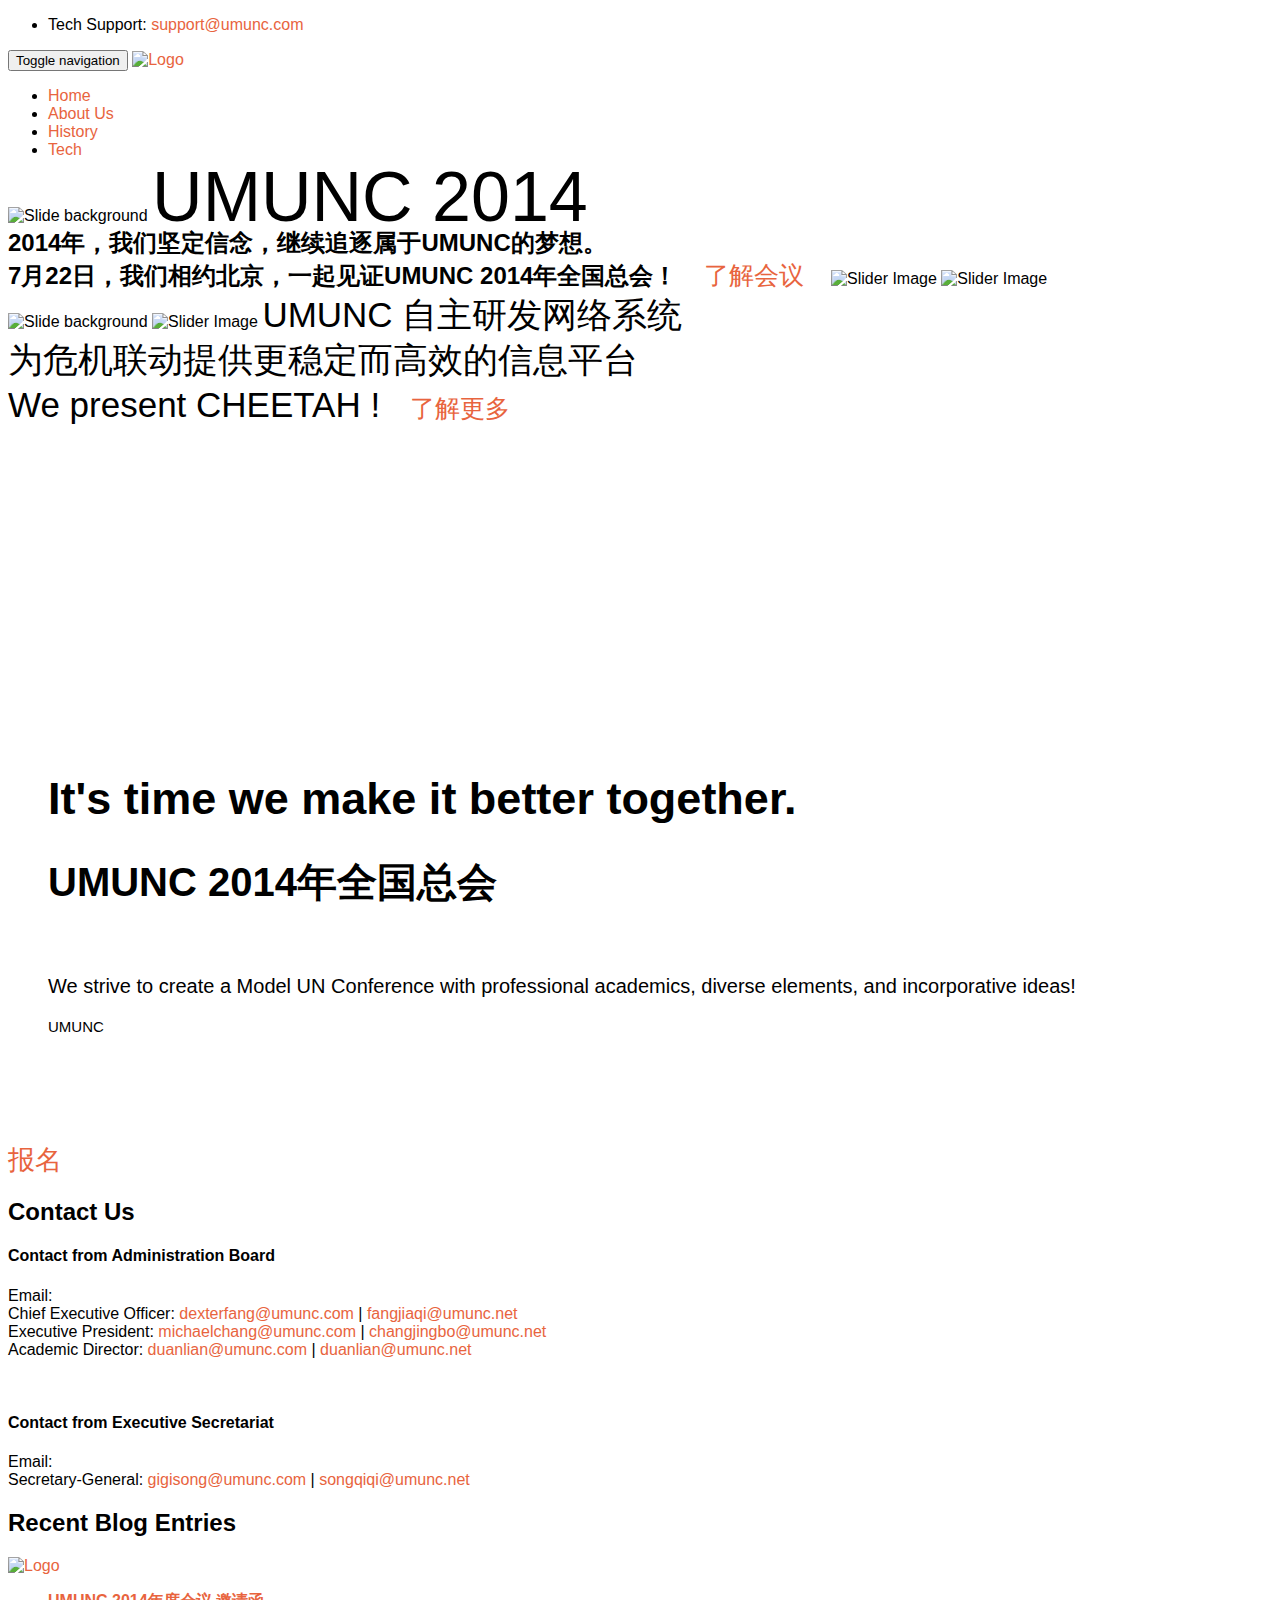
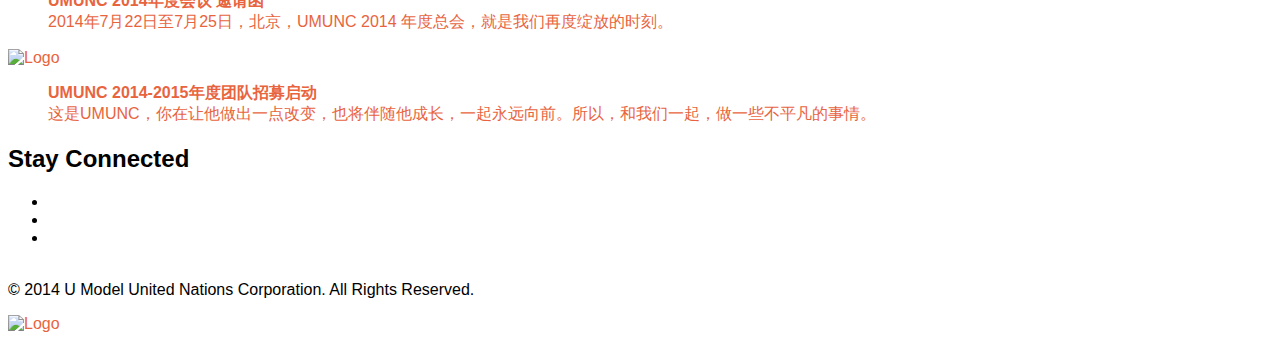
==== commit 23b4d724: "Finished footers and copyright for index, about, tech." ====
--- a/index.html
+++ b/index.html
@@ -1,364 +1,370 @@
-<!DOCTYPE html>
-<html lang="en">
-
-    <head>
-
-        <meta charset="utf-8">
-        <title>UMUNC - We're Coming Soon!</title>
-        <meta name="viewport" content="width=device-width, initial-scale=1.0">
-        <meta name="description" content="">
-        <meta name="author" content="">
-
-        <!-- CSS -->
-        <link rel="stylesheet" href="http://fonts.googleapis.com/css?family=Roboto:400,300,100,100italic,300italic,400italic,700,700italic">
-        <link rel="stylesheet" href="assets/bootstrap/css/bootstrap.min.css">
-        <link rel="stylesheet" href="assets/font-awesome/css/font-awesome.min.css">
-        <link rel="stylesheet" href="assets/css/form-elements.css">
-        <link rel="stylesheet" href="assets/ultimate-flat-social-icons/ultm-css/ultm-general.css">
-		<link rel="stylesheet" href="assets/ultimate-flat-social-icons/ultm-css/ultm-sizes.css">
-		<link rel="stylesheet" href="assets/ultimate-flat-social-icons/ultm-css/ultm-shapes.css">
-		<link rel="stylesheet" href="assets/ultimate-flat-social-icons/ultm-css/ultm-bg-colors.css">
-		<link rel="stylesheet" href="assets/ultimate-flat-social-icons/ultm-css/ultm-bg-images-48.css">
-		<link rel="stylesheet" href="assets/ultimate-flat-social-icons/ultm-css/ultm-effects.css">
-        <link rel="stylesheet" href="assets/css/style.css">
-        <link rel="stylesheet" href="assets/css/media-queries.css">
-
-        <!-- HTML5 shim, for IE6-8 support of HTML5 elements -->
-        <!--[if lt IE 9]>
-            <script src="http://html5shim.googlecode.com/svn/trunk/html5.js"></script>
-        <![endif]-->
-
-        <!-- Favicon and touch icons -->
-        <link rel="shortcut icon" href="assets/ico/favicon.png">
-        <link rel="apple-touch-icon-precomposed" sizes="144x144" href="assets/ico/apple-touch-icon-144-precomposed.png">
-        <link rel="apple-touch-icon-precomposed" sizes="114x114" href="assets/ico/apple-touch-icon-114-precomposed.png">
-        <link rel="apple-touch-icon-precomposed" sizes="72x72" href="assets/ico/apple-touch-icon-72-precomposed.png">
-        <link rel="apple-touch-icon-precomposed" href="assets/ico/apple-touch-icon-57-precomposed.png">
-
-    </head>
-
-    <body>
-
-		<!-- Top menu -->
-		<nav>
-			<a class="menu-top" href="">Top</a>
-			<a class="menu-subscribe" href="">Subscribe</a>
-			<a class="menu-project" href="">The project</a>
-			<a class="menu-testimonials" href="">Testimonials</a>
-			<a class="menu-about-us" href="">About us</a>
-			<a class="menu-contact" href="">Contact</a>
-			<div class="hide-menu">
-				<a href="" rel="tooltip" data-placement="bottom" data-original-title="Hide menu">
-					<i class="fa fa-bars"></i>
-				</a>
-			</div>
-		</nav>
-		<div class="show-menu">
-			<a href="" rel="tooltip" data-placement="bottom" data-original-title="Show menu">
-				<i class="fa fa-bars"></i>
-			</a>
-		</div>
-		
-        <!-- Coming Soon -->
-        <div class="coming-soon">
-            <div class="inner-bg">
-                <div class="container">
-                    <div class="row">
-                        <div class="span12">
-                        	<div class="logo">
-                        		<h1><a href="">Mira - Responsive Coming Soon Template</a></h1>
-                        	</div>
-                            <h2>The Revolutionary New UMUNC</h2>
-                            <p>
-                            	We are working very hard on something big,<br>
-                                one that will change the way Model UN happens.<br>
-                                Stay tuned and be the first one to know!
-                            </p>
-                            <div class="timer">
-                                <div class="days-wrapper">
-                                    <span class="days"></span> <br>days
-                                </div>
-                                <div class="hours-wrapper">
-                                    <span class="hours"></span> <br>hours
-                                </div>
-                                <div class="minutes-wrapper">
-                                    <span class="minutes"></span> <br>minutes
-                                </div>
-                                <div class="seconds-wrapper">
-                                    <span class="seconds"></span> <br>seconds
-                                </div>
-                            </div>
-                            <p class="top-arrow">
-                            	<i class="fa fa-chevron-down"></i>
-                            </p>
-                        </div>
-                    </div>
-                </div>
-            </div>
-        </div>
-
-        <!-- Subscription form -->
-        <div class="container">
-            <div class="row">
-                <div class="span12 subscribe">
-                    <h3>Subscribe to our newsletter</h3>
-                    <p>Sign up now to our newsletter and you'll be one of the first to know when the site is ready:</p>
-                    <form class="form-inline" action="assets/subscribe.php" method="post">
-                        <input type="text" name="email" placeholder="Enter your email...">
-                        <button type="submit" class="btn">Subscribe</button>
-                    </form>
-                    <div class="success-message"></div>
-                    <div class="error-message"></div>
-                </div>
-            </div>
-        </div>
-        
-        <!-- About the new site -->
-        <div class="about-container">
-	        <div class="container">
-	            <div class="row">
-	                <div class="span12 about">
-	                    <h3>About the new site</h3>
-	                    <p>
-	                    	We are very happy to tell you some great features
-                            we've been trying so hard to realize.<br>
-                            These features are never seen on a website built for Model UN.
-	                    </p>
-	                </div>
-	            </div>
-	            <div class="row">
-	                <div class="span4 about-box-1">
-	                	<div class="about-box-1-icon">
-	                		<i class="fa fa-code"></i>
-	                	</div>
-	                    <h4>Sleek, Responsive Design</h4>
-	                    <p>
-	                    	When creating this site, we have repeatedly asked ourselves one question –
-                            how can we build a site that combines functionality, efficiency, and design all together?<br>
-                            Luckily, with Bootstrap, we got to realize this goal.
-	                    </p>
-	                </div>
-	                <div class="span4 about-box-1">
-	                	<div class="about-box-1-icon">
-	                		<i class="fa fa-user"></i>
-	                	</div>
-	                    <h4>Integrated Conference Information System (ICIS)</h4>
-	                    <p>
-	                    	Ever feel confused or disorganized when you prepare for a Model UN Conference?
-                            Tasks and documents used to scatter here and there with no way to quickly find the one you are looking for.<br>
-                            We put an end to it by introducing the new ICIS.
-	                    </p>
-	                </div>
-	                <div class="span4 about-box-1">
-	                	<div class="about-box-1-icon">
-	                		<i class="fa fa-pencil"></i>
-	                	</div>
-	                    <h4>Flat Design</h4>
-	                    <p>
-	                    	Lorem ipsum dolor sit amet, consectetur adipisicing elit, sed do eiusmod tempor incididunt ut 
-	                    	labore et.
-	                    </p>
-	                </div>
-	            </div>
-	        </div>
-        </div>
-        
-        <!-- Testimonials -->
-        <div class="container">
-            <div class="row">
-                <div class="span12 testimonials">
-                    <h3>What our clients say</h3>
-                    <div class="testimonial-active"></div>
-                    <div class="testimonial-quote">&ldquo; &rdquo;</div>
-                    <div class="testimonial-single">
-                    	<p>
-                    		Ut wisi enim ad minim veniam, quis nostrud exerci tation ullamcorper suscipit 
-                    		lobortis nisl ut aliquip ex ea commodo consequat. Ut wisi enim ad minim veniam, 
-                    		quis nostrud exerci tation ullamcorper suscipit lobortis nisl ut.
-                    		<br>
-                    		<a href="">John Doe, johndoe.com</a>
-                    	</p>
-                    	<div class="testimonial-single-image">
-                    		<img src="assets/img/testimonials/1.jpg" alt="">
-                    	</div>
-                    </div>
-                    <div class="testimonial-single">
-                    	<p>
-                    		Lorem ipsum dolor sit amet, consectetur adipisicing elit, sed do eiusmod tempor incididunt 
-                    		ut labore et. Lorem ipsum dolor sit amet, consectetur adipisicing elit, sed do eiusmod tempor 
-                    		incididunt ut labore et. Lorem ipsum dolor sit amet.
-                    		<br>
-                    		<a href="">Jane Jonsson, blog.jane.com</a>
-                    	</p>
-                    	<div class="testimonial-single-image">
-                    		<img src="assets/img/testimonials/2.jpg" alt="">
-                    	</div>
-                    </div>
-                    <div class="testimonial-single">
-                    	<p>
-                    		Ut wisi enim ad minim veniam, quis nostrud exerci tation ullamcorper suscipit 
-                    		lobortis nisl ut aliquip ex ea commodo consequat. Ut wisi enim ad minim veniam, 
-                    		quis nostrud exerci tation ullamcorper suscipit lobortis nisl ut.
-                    		<br>
-                    		<a href="">John Doe, johndoe.com</a>
-                    	</p>
-                    	<div class="testimonial-single-image">
-                    		<img src="assets/img/testimonials/3.jpg" alt="">
-                    	</div>
-                    </div>
-                    <div class="testimonial-single">
-                    	<p>
-                    		Lorem ipsum dolor sit amet, consectetur adipisicing elit, sed do eiusmod tempor incididunt 
-                    		ut labore et. Lorem ipsum dolor sit amet, consectetur adipisicing elit, sed do eiusmod tempor 
-                    		incididunt ut labore et. Lorem ipsum dolor sit amet.
-                    		<br>
-                    		<a href="">Jane Jonsson, blog.jane.com</a>
-                    	</p>
-                    	<div class="testimonial-single-image">
-                    		<img src="assets/img/testimonials/2.jpg" alt="">
-                    	</div>
-                    </div>
-                </div>
-            </div>
-        </div>
-        
-        <!-- Who's behind this -->
-        <div class="whos-behind-container">
-	        <div class="container">
-	            <div class="row">
-	                <div class="span12 whos-behind">
-	                    <h3>Who's behind this</h3>
-	                    <p>
-	                    	Ut wisi enim ad minim veniam, quis nostrud exerci tation ullamcorper suscipit 
-	                    	lobortis nisl ut aliquip ex ea commodo consequat. Ut wisi enim ad minim veniam.
-	                    </p>
-	                </div>
-	            </div>
-	            <div class="row">
-	                <div class="span4 whos-behind-box-1">
-	                	<div class="whos-behind-photo">
-	                		<img src="assets/img/team/1.jpg" alt="">
-	                		<div class="whos-behind-social">
-	                			<a href=""><i class="fa fa-facebook"></i></a>
-	                			<a href=""><i class="fa fa-twitter"></i></a>
-	                			<a href=""><i class="fa fa-linkedin"></i></a>
-	                			<a href=""><i class="fa fa-envelope"></i></a>
-	                		</div>
-	                	</div>
-	                    <h4>John Doe</h4>
-	                    <h5>Developer</h5>
-	                    <p>
-	                    	Lorem ipsum dolor sit amet, consectetur adipisicing elit, sed do eiusmod tempor incididunt ut 
-	                    	labore et.
-	                    </p>
-	                </div>
-	                <div class="span4 whos-behind-box-1">
-	                	<div class="whos-behind-photo">
-	                		<img src="assets/img/team/2.jpg" alt="">
-	                		<div class="whos-behind-social">
-	                			<a href=""><i class="fa fa-facebook"></i></a>
-	                			<a href=""><i class="fa fa-twitter"></i></a>
-	                			<a href=""><i class="fa fa-linkedin"></i></a>
-	                			<a href=""><i class="fa fa-envelope"></i></a>
-	                		</div>
-	                	</div>
-	                    <h4>Tim Brown</h4>
-	                    <h5>Founder</h5>
-	                    <p>
-	                    	Lorem ipsum dolor sit amet, consectetur adipisicing elit, sed do eiusmod tempor incididunt ut 
-	                    	labore et.
-	                    </p>
-	                </div>
-	                <div class="span4 whos-behind-box-1">
-	                	<div class="whos-behind-photo">
-	                		<img src="assets/img/team/3.jpg" alt="">
-	                		<div class="whos-behind-social">
-	                			<a href=""><i class="fa fa-facebook"></i></a>
-	                			<a href=""><i class="fa fa-twitter"></i></a>
-	                			<a href=""><i class="fa fa-linkedin"></i></a>
-	                			<a href=""><i class="fa fa-envelope"></i></a>
-	                		</div>
-	                	</div>
-	                    <h4>Sarah Red</h4>
-	                    <h5>Designer</h5>
-	                    <p>
-	                    	Lorem ipsum dolor sit amet, consectetur adipisicing elit, sed do eiusmod tempor incididunt ut 
-	                    	labore et.
-	                    </p>
-	                </div>
-	            </div>
-	            <!-- Latest tweets -->
-	            <div class="row">
-	                <div class="span12 latest-tweets">
-	                    <h4>Our Latest Tweets</h4>
-	                    <p class="tweet-active"></p>
-	                    <div class="tweets"></div>
-	                </div>
-	            </div>
-	        </div>
-        </div>
-        
-        <!-- How to contact us -->
-        <div class="container">
-            <div class="row">
-                <div class="span12 contact">
-                    <h3>How to contact us</h3>
-                    <p>
-                    	Lorem ipsum dolor sit amet, consectetur adipisicing elit, sed do eiusmod tempor incididunt ut 
-	                    labore et dolore magna aliqua. Ut enim ad minim veniam, quis nostrud exercitation.
-                    </p>
-                </div>
-            </div>
-            <div class="row">
-                <div class="span7 contact-form">
-                    <h4>Send us a message</h4>
-                    <form method="post" action="assets/contact.php">
-                        <input type="text" name="email" placeholder="Email..." class="contact-email">
-                        <input type="text" name="subject" placeholder="Subject..." class="contact-subject">
-                        <textarea name="message" placeholder="Message..."></textarea>
-                        <button type="submit">Send</button>
-                    </form>
-                </div>
-                <div class="span5 contact-address">
-                    <h4>Come visit us</h4>
-                    <div class="map"></div>
-                    <h4>Address</h4>
-                    <p><i class="fa fa-map-marker"></i>Via Principe Amedeo 9, 10100, Torino, TO, Italy</p>
-                    <p><i class="fa fa-phone"></i>Phone: 0039 333 12 68 347</p>
-                </div>
-            </div>
-        </div>
-        
-        <!-- Footer -->
-        <footer>
-	        <div class="container">
-	            <div class="row">
-	                <div class="span7 footer-copyright">
-	                    <p>&copy; Mira Responsive Bootstrap Template<br>All rights reserved.</p>
-	                </div>
-	                <div class="span5 footer-social">
-	                    <a class="ultm ultm-facebook ultm-48 ultm-square ultm-gray-to-color" href=""></a>
-	                    <a class="ultm ultm-twitter ultm-48 ultm-square ultm-gray-to-color" href=""></a>
-	                    <a class="ultm ultm-google-plus-1 ultm-48 ultm-square ultm-gray-to-color" href=""></a>
-	                    <a class="ultm ultm-dribbble ultm-48 ultm-square ultm-gray-to-color" href=""></a>
-	                    <a class="ultm ultm-pinterest ultm-48 ultm-square ultm-gray-to-color" href=""></a>
-	                </div>
-	            </div>
-	        </div>
-        </footer>
-        
-
-        <!-- Javascript -->
-        <script src="assets/js/jquery-1.10.2.min.js"></script>
-        <script src="assets/bootstrap/js/bootstrap.min.js"></script>
-        <script src="assets/js/jquery.backstretch.min.js"></script>
-        <script src="assets/js/jquery.countdown.min.js"></script>
-        <script src="assets/twitter/jquery.tweet.min.js"></script>
-        <script src="http://maps.google.com/maps/api/js?sensor=true"></script>
-        <script src="assets/js/jquery.ui.map.min.js"></script>
-        <script src="assets/js/scripts.js"></script>
-
-    </body>
-
-</html>
-
+<!DOCTYPE html>
+<!--[if IE 8]> <html lang="en" class="ie8"> <![endif]-->  
+<!--[if IE 9]> <html lang="en" class="ie9"> <![endif]-->  
+<!--[if !IE]><!--> <html lang="en"> <!--<![endif]-->
+<head>
+    <title>UMUNC | Home</title>
+
+    <!-- Meta -->
+    <meta charset="utf-8">
+    <meta name="viewport" content="width=device-width, initial-scale=1.0">
+    <meta name="description" content="">
+    <meta name="author" content="">
+
+    <!-- CSS Global Compulsory-->
+    <link rel="stylesheet" href="assets/plugins/bootstrap/css/bootstrap.css">
+    <link rel="stylesheet" href="assets/css/style.css">
+    <link rel="stylesheet" href="assets/css/headers/header1.css">
+    <link rel="stylesheet" href="assets/css/responsive.css">
+    <link rel="shortcut icon" href="favicon.ico">        
+    <!-- CSS Implementing Plugins -->    
+    <link rel="stylesheet" href="assets/plugins/font-awesome/css/font-awesome.css">
+    <link rel="stylesheet" href="assets/plugins/flexslider/flexslider.css">    	
+    <link rel="stylesheet" href="assets/plugins/bxslider/jquery.bxslider.css">
+    <link rel="stylesheet" href="assets/plugins/layer_slider/css/layerslider.css" type="text/css">
+    <!-- CSS Theme -->    
+    <link rel="stylesheet" href="assets/css/themes/blue.css" id="style_color">
+    <link rel="stylesheet" href="assets/css/themes/headers/header1-blue.css" id="style_color-header-1">
+</head>	
+
+<body>
+
+<!--=== Top ===-->
+<div class="top">
+    <div class="container">
+        <ul class="loginbar pull-right">
+            <li>
+                Tech Support: <a href="mailto:support@umunc.com">support@umunc.com</a>
+            </li>
+        </ul>
+    </div>
+</div><!--/top-->
+<!--=== End Top ===-->
+
+<!--=== Header ===-->    
+<div class="header">
+    <div class="navbar navbar-default" role="navigation">
+        <div class="container">
+            <!-- Brand and toggle get grouped for better mobile display -->
+            <div class="navbar-header">
+                <button type="button" class="navbar-toggle" data-toggle="collapse" data-target=".navbar-responsive-collapse">
+                    <span class="sr-only">Toggle navigation</span>
+                    <span class="icon-bar"></span>
+                    <span class="icon-bar"></span>
+                    <span class="icon-bar"></span>
+                </button>
+                <a class="navbar-brand" href="index.html">
+                    <img id="logo-header" src="assets/img/logo-umunc.png" alt="Logo" width="170" height="80">
+                </a>
+            </div>
+
+            <!-- Collect the nav links, forms, and other content for toggling -->
+            <div class="collapse navbar-collapse navbar-responsive-collapse">
+                <ul class="nav navbar-nav navbar-right">
+                    <li class="active">
+                        <a href="index.html">
+                            Home
+                        </a>
+                    </li>
+                    <li>
+                        <a href="about.html">
+                            About Us
+                        </a>
+                    </li>
+                    <li>
+                        <a href="history.html">
+                            History
+                        </a>
+                    </li>
+                    <li>
+                        <a href="tech.html">
+                            Tech
+                        </a>
+                    </li>
+                </ul>
+            </div><!-- /navbar-collapse -->
+        </div>    
+    </div>    
+</div><!--/header-->
+<!--=== End Header ===-->    
+
+<!--=== Slider ===-->
+<div class="layer_slider">
+    <div id="layerslider-container-fw">        
+        <div id="layerslider" style="width: 100%; height: 550px; margin: 0px auto; ">
+
+            <!--First Slide-->
+            <div class="ls-layer" style="sliderdirection: top;">
+
+                <img src="assets/img/sliders/layer/bg-1.png" class="ls-bg" alt="Slide background">
+
+                <span class="ls-s-1" style=" color: #000; line-height:45px; font-weight: 200; font-size: 70px; top:130px; left: -70px; slidedirection : top; slideoutdirection : bottom; durationin : 1000; durationout : 1000; ">
+                    UMUNC 2014
+                </span>
+                <span class="ls-s-1" style=" color: #000; font-weight: 200; font-size: 24px; top: 200px; left: -70px; slidedirection: top; slideoutdirection: bottom; durationin: 1000; durationout: 1000">
+                    <strong><br>2014年，我们坚定信念，继续追逐属于UMUNC的梦想。<br>7月22日，我们相约北京，一起见证UMUNC 2014年全国总会！</strong>
+                </span>
+
+                <a class="btn-u btn-u-blue ls-s-1" href="2014/index.html" style=" padding: 9px 20px; font-size:25px; top:320px; left: 50px; slidedirection : bottom; slideoutdirection : bottom; durationin : 2000; durationout : 2000; ">
+                    了解会议
+                </a>
+
+                <img src="assets/img/mockup/bird-2.png" alt="Slider Image" class="ls-s-1" style="top:30px; left: 800px; slidedirection : right; slideoutdirection : bottom; durationin : 3000; durationout : 3000; ">
+                <img src="assets/img/mockup/bird-umunc.png" width="230" height="200" alt="Slider Image" class="ls-s-1" style="top: 200px; left: 650px; slidedirection: left; slideoutdirection: bottom; durationin: 3000; durationout: 3000">
+            </div>
+
+            <!--Second Slide-->
+            <div class="ls-layer" style="sliderdirection: top;">
+
+                <img src="assets/img/sliders/layer/bg-2-1.png" class="ls-bg" alt="Slide background">
+
+                <img src="assets/img/mockup/cheetah.png" width="866" height="241" alt="Slider Image" class="ls-s-1" style=" top:280px; left: -180px; slidedirection : left; slideoutdirection : bottom; durationin : 1500; durationout : 1500; ">
+
+                <span class="ls-s-1" style="text-align: right; line-height: 45px; font-size:35px; color:#000; top:130px; left: 430px; slidedirection : top; slideoutdirection : bottom; durationin : 2500; durationout : 2500; ">
+                    UMUNC 自主研发网络系统<br>为危机联动提供更稳定而高效的信息平台<br>We present CHEETAH !
+                </span>
+                <a class="btn-u btn-u-blue ls-s-1" href="tech.html" style=" padding: 9px 20px; font-size:25px; top:290px; left: 750px; slidedirection : bottom; slideoutdirection : bottom; durationin : 2000; durationout : 2000; ">
+                    了解更多
+                </a>
+            </div>
+
+            <!--Second Slide org-->
+            <!--
+            <div class="ls-layer" style="slidedirection: top; ">
+                <img src="assets/img/bg/5.jpg" class="ls-bg" alt="Slide background">
+
+                <i class="icon-chevron-sign-right ls-s-1" style=" color: #fff; font-size: 24px; top:70px; left: 40px; slidedirection : left; slideoutdirection : top; durationin : 1500; durationout : 500; "></i> 
+
+                <span class="ls-s-2" style=" color: #fff; font-weight: 200; font-size: 22px; top:70px; left: 70px; slidedirection : top; slideoutdirection : bottom; durationin : 1500; durationout : 500; ">
+                    Fully Responsive and Easy to Customize
+                </span>
+
+                <i class="icon-chevron-sign-right ls-s-1" style=" color: #fff; font-size: 24px; top:120px; left: 40px; slidedirection : left; slideoutdirection : top; durationin : 2500; durationout : 1500; "></i> 
+
+                <span class="ls-s-2" style=" color: #fff; font-weight: 200; font-size: 22px; top:120px; left: 70px; slidedirection : top; slideoutdirection : bottom; durationin : 2500; durationout : 1500; ">
+                    Revolution and Layer Slider Included 
+                </span>
+
+                <i class="icon-chevron-sign-right ls-s-1" style=" color: #fff; font-size: 24px; top:170px; left: 40px; slidedirection : left; slideoutdirection : top; durationin : 3500; durationout : 3500; "></i> 
+
+                <span class="ls-s-2" style=" color: #fff; font-weight: 200; font-size: 22px; top:170px; left: 70px; slidedirection : top; slideoutdirection : bottom; durationin : 3500; durationout : 2500; ">
+                    1000+ Glyphicons Pro and Font Awesome Icons 
+                </span>
+
+                <i class="icon-chevron-sign-right ls-s-1" style=" color: #fff; font-size: 24px; top:220px; left: 40px; slidedirection : left; slideoutdirection : top; durationin : 4500; durationout : 3500; "></i> 
+
+                <span class="ls-s-2" style=" color: #fff; font-weight: 200; font-size: 22px; top:220px; left: 70px; slidedirection : top; slideoutdirection : bottom; durationin : 4500; durationout : 3500; ">
+                    Revolution and Layer Slider Included 
+                </span>
+
+                <i class="icon-chevron-sign-right ls-s-1" style=" color: #fff; font-size: 24px; top:270px; left: 40px; slidedirection : left; slideoutdirection : top; durationin : 5500; durationout : 4500; "></i> 
+
+                <span class="ls-s-2" style=" color: #fff; font-weight: 200; font-size: 22px; top:270px; left: 70px; slidedirection : top; slideoutdirection : bottom; durationin : 5500; durationout : 4500; ">
+                    60+ Template Pages and 20+ Plugins Included
+                </span>
+
+                <a class="btn-u btn-u-blue ls-s1" href="#" style=" padding: 9px 20px; font-size:25px; top:340px; left: 40px; slidedirection : bottom; slideoutdirection : bottom; durationin : 6500; durationout : 3500; ">
+                    Twitter Bootstrap 3
+                </a>
+
+                <img src="assets/img/mockup/iphone1.png" alt="Slider Image" class="ls-s-1" style=" top:30px; left: 650px; slidedirection : right; slideoutdirection : bottom; durationin : 1500; durationout : 1500; ">
+            </div>
+            -->
+            <!--End Second Slide-->
+
+            <!--Third Slide-->
+            <!--
+            <div class="ls-layer" style="slidedirection: right; transition2d: 92,93,105; ">
+                <img src="assets/img/sliders/layer/bg2.jpg" class="ls-bg" alt="Slide background">
+
+                <span class="ls-s-1" style=" color: #777; line-height:45px; font-weight: 200; font-size: 35px; top:100px; left: 50px; slidedirection : top; slideoutdirection : bottom; durationin : 1000; durationout : 1000; ">
+                    Unify is Fully Responsive <br> Twitter Bootstrap 3 Template
+                </span>
+
+                <a class="btn-u btn-u-green ls-s-1" href="#" style=" padding: 9px 20px; font-size:25px; top:220px; left: 50px; slidedirection : bottom; slideoutdirection : bottom; durationin : 2000; durationout : 2000; ">
+                    Find Out More
+                </a>
+
+                <img src="assets/img/mockup/iphone.png" alt="Slider Image" class="ls-s-1" style=" top:30px; left: 670px; slidedirection : right; slideoutdirection : bottom; durationin : 3000; durationout : 3000; ">
+            </div>
+            -->
+            <!--End Third Slide-->
+        </div>         
+    </div>
+</div><!--/layer_slider-->
+<!--=== End Slider ===-->
+
+<div class="breadcrumbs">
+    <div class="container">
+        <div class="row">
+            <div class="col-md-9">
+                <br>
+                <blockquote>
+                    <h1 style="font-size: 45px;">It's time we make it better together.</h1>
+                    <h1 style="font-size: 40px;">
+                        UMUNC 2014年全国总会
+                    </h1>
+                    <br>
+                    <p style="font-size: 20px;">
+                        We strive to create a Model UN Conference with professional academics, diverse elements, and incorporative ideas!
+                    </p>
+                    <small style="font-size: 15px;">
+                        UMUNC
+                    </small>
+                </blockquote>
+            </div>
+            <div class="col-md-3">
+                <br>
+                <br>
+                <br>
+                <br>
+                <br>
+                <a style="text-align: center; font-size: 27px;" class="btn-u btn-u-blue btn-block" href="2014/index.html">报名</a>
+            </div>
+        </div>
+    </div>
+</div>
+
+<!--=== Content Part ===-->
+<!--
+<div class="container">
+    <div class="row">
+        <div class="col-md-9">
+            <blockquote>
+                <p class="lead">
+                    UMUNC 2014年全国总会
+                </p>
+            </blockquote>
+        </div>
+    </div>
+</div>--><!--/container-->
+<!-- End Content Part -->
+
+<!--=== Footer ===-->
+<div class="footer" style="margin-top: 0px;">
+    <div class="container">
+        <div class="row">
+            <div class="col-md-6 md-margin-bottom-40">
+                <!-- About -->
+                <div class="headline"><h2>Contact Us</h2></div>
+                <h4>Contact from Administration Board</h4>
+                <p class="margin-bottom-20">
+                    Email:<br>
+                    Chief Executive Officer: <a href="mailto:dexterfang@umunc.com">dexterfang@umunc.com</a> | <a href="mailto:fangjiaqi@umunc.net">fangjiaqi@umunc.net</a><br>
+                    Executive President: <a href="mailto:michaelchang@umunc.com">michaelchang@umunc.com</a> | <a href="mailto:changjingbo@umunc.net">changjingbo@umunc.net</a><br>
+                    Academic Director: <a href="mailto:duanlian@umunc.com">duanlian@umunc.com</a> | <a href="mailto:duanlian@umunc.net">duanlian@umunc.net</a>
+                </p>
+                <br>
+                <h4>Contact from Executive Secretariat</h4>
+                <p class="margin-bottom-20">
+                    Email:<br>
+                    Secretary-General: <a href="mailto:gigisong@umunc.com">gigisong@umunc.com</a> | <a href="mailto:songqiqi@umunc.net">songqiqi@umunc.net</a>
+                </p>
+            </div><!--/col-md-6-->
+            
+            <div class="col-md-6 md-margin-bottom-40">
+                <div class="posts margin-bottom-30">
+                    <div class="headline"><h2>Recent Blog Entries</h2></div>
+                    <dl class="dl-horizontal">
+                        <dt><a href="http://blog.renren.com/blog/486613409/923380838"><img src="assets/img/icons/renren-color.jpg" alt="Logo" width="150" height="160"></a></dt>
+                        <dd>
+                            <p>
+                                <a href="http://blog.renren.com/blog/486613409/923380838">
+                                    <strong>UMUNC 2014年度会议 邀请函</strong><br>2014年7月22日至7月25日，北京，UMUNC 2014 年度总会，就是我们再度绽放的时刻。
+                                </a>
+                            </p>
+                        </dd>
+                    </dl>
+                    <dl class="dl-horizontal">
+                        <dt><a href="http://blog.renren.com/blog/486613409/925009838"><img src="assets/img/icons/renren-color.jpg" alt="Logo" width="150" height="160"></a></dt>
+                        <dd>
+                            <p>
+                                <a href="http://blog.renren.com/blog/486613409/925009838">
+                                    <strong>UMUNC 2014-2015年度团队招募启动</strong><br>这是UMUNC，你在让他做出一点改变，也将伴随他成长，一起永远向前。所以，和我们一起，做一些不平凡的事情。
+                                </a>
+                            </p>
+                        </dd>
+                    </dl>
+                </div>
+                <!-- Stay Connected -->
+                <div class="headline"><h2>Stay Connected</h2></div>
+                <ul class="social-icons">
+                    <li><a href="http://www.renren.com/486613409/profile" class="social_renren"></a></li>
+                    <li><a href="http://weibo.com/umunc2013" class="social_weibo"></a></li>
+                    <li><a class="social_wechat" id="barcode" rel="popover" title="WeChat Barcode"></a></li>
+                </ul>
+            </div><!--/col-md-6-->
+
+        </div><!--/row-->   
+    </div><!--/container--> 
+</div><!--/footer-->    
+<!--=== End Footer ===-->
+
+<!--=== Copyright ===-->
+<div class="copyright">
+	<div class="container">
+		<div class="row">
+			<div class="col-md-6">						
+	            <p class="copyright-space">
+                    <br>
+                    &copy; 2014 U Model United Nations Corporation. All Rights Reserved.
+                </p>
+			</div>
+			<div class="col-md-6">	
+				<a href="index.html">
+                    <img id="logo-footer" src="assets/img/logo-umunc.png" class="pull-right" alt="Logo" width="170" height="80">
+                </a>
+			</div>
+		</div><!--/row-->
+	</div><!--/container-->	
+</div><!--/copyright-->	
+<!--=== End Copyright ===-->
+
+<!-- JS Global Compulsory -->			
+<script type="text/javascript" src="assets/plugins/jquery-1.10.2.min.js"></script>
+<script type="text/javascript" src="assets/plugins/jquery-migrate-1.2.1.min.js"></script>
+<script type="text/javascript" src="assets/plugins/bootstrap/js/bootstrap.min.js"></script> 
+<script type="text/javascript" src="assets/plugins/hover-dropdown.min.js"></script> 
+<script type="text/javascript" src="assets/plugins/back-to-top.js"></script>
+<!-- JS Implementing Plugins -->           
+<script type="text/javascript" src="assets/plugins/flexslider/jquery.flexslider-min.js"></script>
+<script type="text/javascript" src="assets/plugins/bxslider/jquery.bxslider.js"></script>
+<!-- Layer Slider -->           
+<script src="assets/plugins/layer_slider/jQuery/jquery-easing-1.3.js" type="text/javascript"></script>
+<script src="assets/plugins/layer_slider/jQuery/jquery-transit-modified.js" type="text/javascript"></script>
+<script src="assets/plugins/layer_slider/js/layerslider.transitions.js" type="text/javascript"></script>
+<script src="assets/plugins/layer_slider/js/layerslider.kreaturamedia.jquery.js" type="text/javascript"></script>
+<!-- End Layer Slider -->           
+<!-- JS Page Level -->           
+<script type="text/javascript" src="assets/js/app.js"></script>
+<script type="text/javascript" src="assets/js/pages/index.js"></script>
+<script type="text/javascript">
+    jQuery(document).ready(function() {
+      	App.init();
+        App.initSliders();
+        App.initBxSlider();
+        Index.initLayerSlider();
+
+        // Custom JavaScripts
+        var img = "<img src='assets/img/wechat-barcode.jpg' alt='WeChat Barcode' class='img-responsive' width='344' height='344'>";
+
+        var barcode = $("#barcode");
+        barcode.popover({container: 'body' ,content: img, html: true, placement: 'top', trigger: 'hover', delay: {show: 500, hide: 100}});
+        /*
+        barcode.hover(function(){
+            var image = new Image();
+            image.onload = function(){
+                barcode.popover('toggle');
+                image.src = "assets/img/wechat-barcode.jpg";
+            };
+        });
+        */
+    });
+</script>
+<!--[if lt IE 9]>
+    <script src="assets/plugins/respond.js"></script>
+    <script src="assets/plugins/layer_slider/assets/js/html5.js"></script>
+<![endif]-->
+
+</body>
+</html>	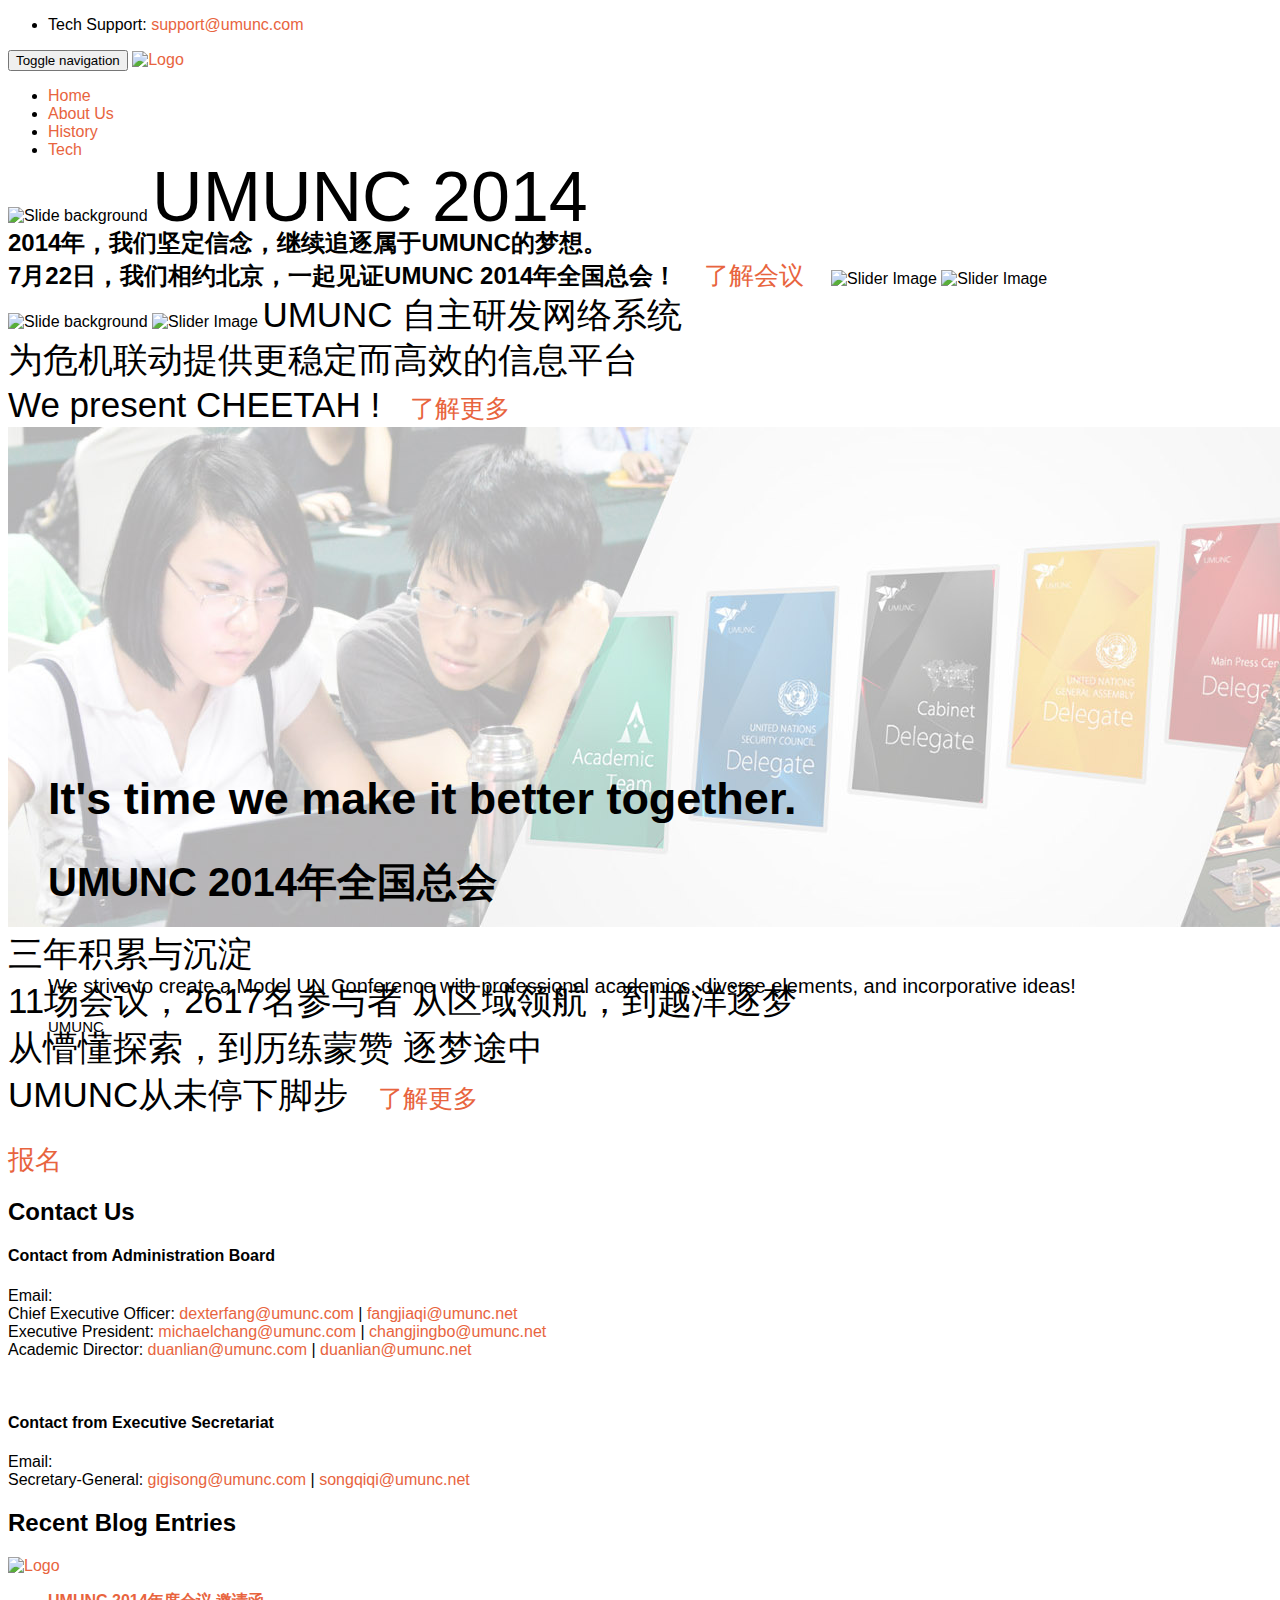
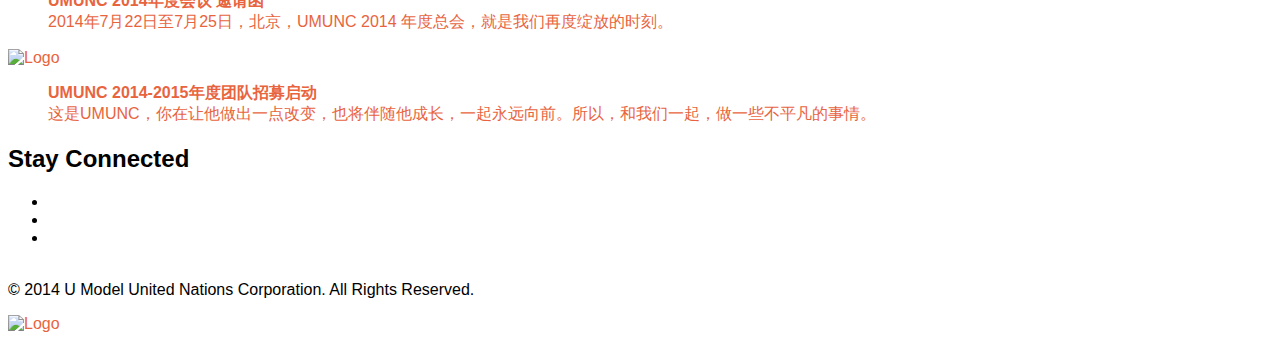
==== commit 4b85beff: "Finished index.html: slider 3: history" ====
--- a/index.html
+++ b/index.html
@@ -128,67 +128,28 @@
                 </a>
             </div>
 
-            <!--Second Slide org-->
-            <!--
-            <div class="ls-layer" style="slidedirection: top; ">
-                <img src="assets/img/bg/5.jpg" class="ls-bg" alt="Slide background">
-
-                <i class="icon-chevron-sign-right ls-s-1" style=" color: #fff; font-size: 24px; top:70px; left: 40px; slidedirection : left; slideoutdirection : top; durationin : 1500; durationout : 500; "></i> 
-
-                <span class="ls-s-2" style=" color: #fff; font-weight: 200; font-size: 22px; top:70px; left: 70px; slidedirection : top; slideoutdirection : bottom; durationin : 1500; durationout : 500; ">
-                    Fully Responsive and Easy to Customize
-                </span>
-
-                <i class="icon-chevron-sign-right ls-s-1" style=" color: #fff; font-size: 24px; top:120px; left: 40px; slidedirection : left; slideoutdirection : top; durationin : 2500; durationout : 1500; "></i> 
-
-                <span class="ls-s-2" style=" color: #fff; font-weight: 200; font-size: 22px; top:120px; left: 70px; slidedirection : top; slideoutdirection : bottom; durationin : 2500; durationout : 1500; ">
-                    Revolution and Layer Slider Included 
-                </span>
-
-                <i class="icon-chevron-sign-right ls-s-1" style=" color: #fff; font-size: 24px; top:170px; left: 40px; slidedirection : left; slideoutdirection : top; durationin : 3500; durationout : 3500; "></i> 
-
-                <span class="ls-s-2" style=" color: #fff; font-weight: 200; font-size: 22px; top:170px; left: 70px; slidedirection : top; slideoutdirection : bottom; durationin : 3500; durationout : 2500; ">
-                    1000+ Glyphicons Pro and Font Awesome Icons 
-                </span>
-
-                <i class="icon-chevron-sign-right ls-s-1" style=" color: #fff; font-size: 24px; top:220px; left: 40px; slidedirection : left; slideoutdirection : top; durationin : 4500; durationout : 3500; "></i> 
-
-                <span class="ls-s-2" style=" color: #fff; font-weight: 200; font-size: 22px; top:220px; left: 70px; slidedirection : top; slideoutdirection : bottom; durationin : 4500; durationout : 3500; ">
-                    Revolution and Layer Slider Included 
-                </span>
-
-                <i class="icon-chevron-sign-right ls-s-1" style=" color: #fff; font-size: 24px; top:270px; left: 40px; slidedirection : left; slideoutdirection : top; durationin : 5500; durationout : 4500; "></i> 
-
-                <span class="ls-s-2" style=" color: #fff; font-weight: 200; font-size: 22px; top:270px; left: 70px; slidedirection : top; slideoutdirection : bottom; durationin : 5500; durationout : 4500; ">
-                    60+ Template Pages and 20+ Plugins Included
-                </span>
-
-                <a class="btn-u btn-u-blue ls-s1" href="#" style=" padding: 9px 20px; font-size:25px; top:340px; left: 40px; slidedirection : bottom; slideoutdirection : bottom; durationin : 6500; durationout : 3500; ">
-                    Twitter Bootstrap 3
-                </a>
-
-                <img src="assets/img/mockup/iphone1.png" alt="Slider Image" class="ls-s-1" style=" top:30px; left: 650px; slidedirection : right; slideoutdirection : bottom; durationin : 1500; durationout : 1500; ">
-            </div>
-            -->
-            <!--End Second Slide-->
-
             <!--Third Slide-->
-            <!--
-            <div class="ls-layer" style="slidedirection: right; transition2d: 92,93,105; ">
-                <img src="assets/img/sliders/layer/bg2.jpg" class="ls-bg" alt="Slide background">
-
-                <span class="ls-s-1" style=" color: #777; line-height:45px; font-weight: 200; font-size: 35px; top:100px; left: 50px; slidedirection : top; slideoutdirection : bottom; durationin : 1000; durationout : 1000; ">
-                    Unify is Fully Responsive <br> Twitter Bootstrap 3 Template
-                </span>
-
-                <a class="btn-u btn-u-green ls-s-1" href="#" style=" padding: 9px 20px; font-size:25px; top:220px; left: 50px; slidedirection : bottom; slideoutdirection : bottom; durationin : 2000; durationout : 2000; ">
-                    Find Out More
-                </a>
-
-                <img src="assets/img/mockup/iphone.png" alt="Slider Image" class="ls-s-1" style=" top:30px; left: 670px; slidedirection : right; slideoutdirection : bottom; durationin : 3000; durationout : 3000; ">
-            </div>
-            -->
-            <!--End Third Slide-->
+            <div class="ls-layer" style="sliderdirection: right; transition2d: 92,93,105;">
+
+                <img src="assets/img/sliders/layer/bg-3.jpg" class="ls-bg" alt="Slide background">
+
+                <span class="ls-s-1" style="color: #000; font-weight: 200; font-size: 35px; top: 40px; left: 0px; slidedirection: top; slideoutdirection: bottom; durationin: 1000; durationout: 1000;">
+                    三年积累与沉淀<br>11场会议，2617名参与者
+                </span>
+
+                <span class="ls-s-1" style="color: #000; font-weight: 200; font-size: 35px; top: 200px; left: 330px; slidedirection: top; slideoutdirection: bottom; durationin: 2000; durationout: 2000;">
+                    从区域领航，到越洋逐梦<br>从懵懂探索，到历练蒙赞
+                </span>
+
+                <span class="ls-s-1" style="color: #000; font-weight: 200; font-size: 35px; top: 370px; left: 690px; slidedirection: top; slideoutdirection: bottom; durationin: 3000; durationout: 3000;">
+                    逐梦途中<br>UMUNC从未停下脚步
+                </span>
+
+                <a class="btn-u btn-u-blue ls-s-1" href="tech.html" style=" padding: 9px 20px; font-size:25px; top:370px; left: 20px; slidedirection : bottom; slideoutdirection : bottom; durationin : 3000; durationout : 3000; ">
+                    了解更多
+                </a>
+
+            </div>
         </div>         
     </div>
 </div><!--/layer_slider-->
